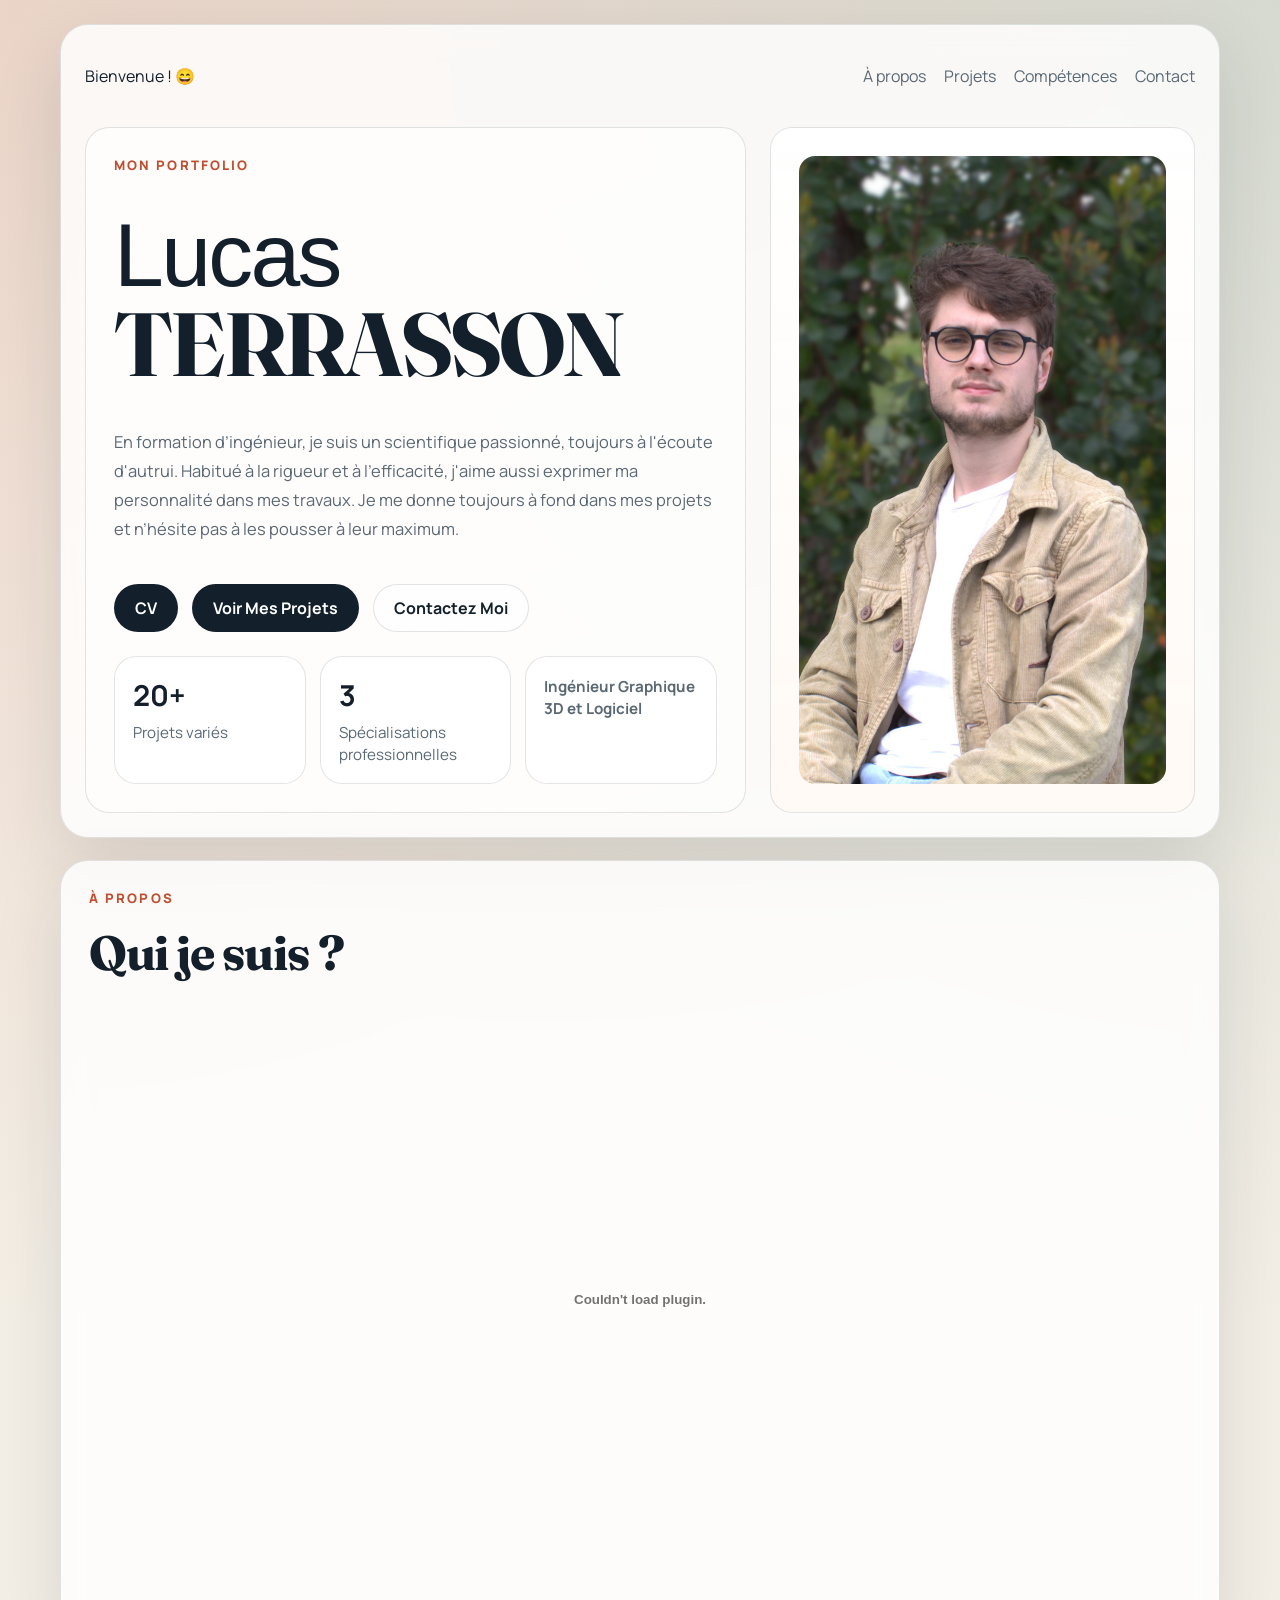
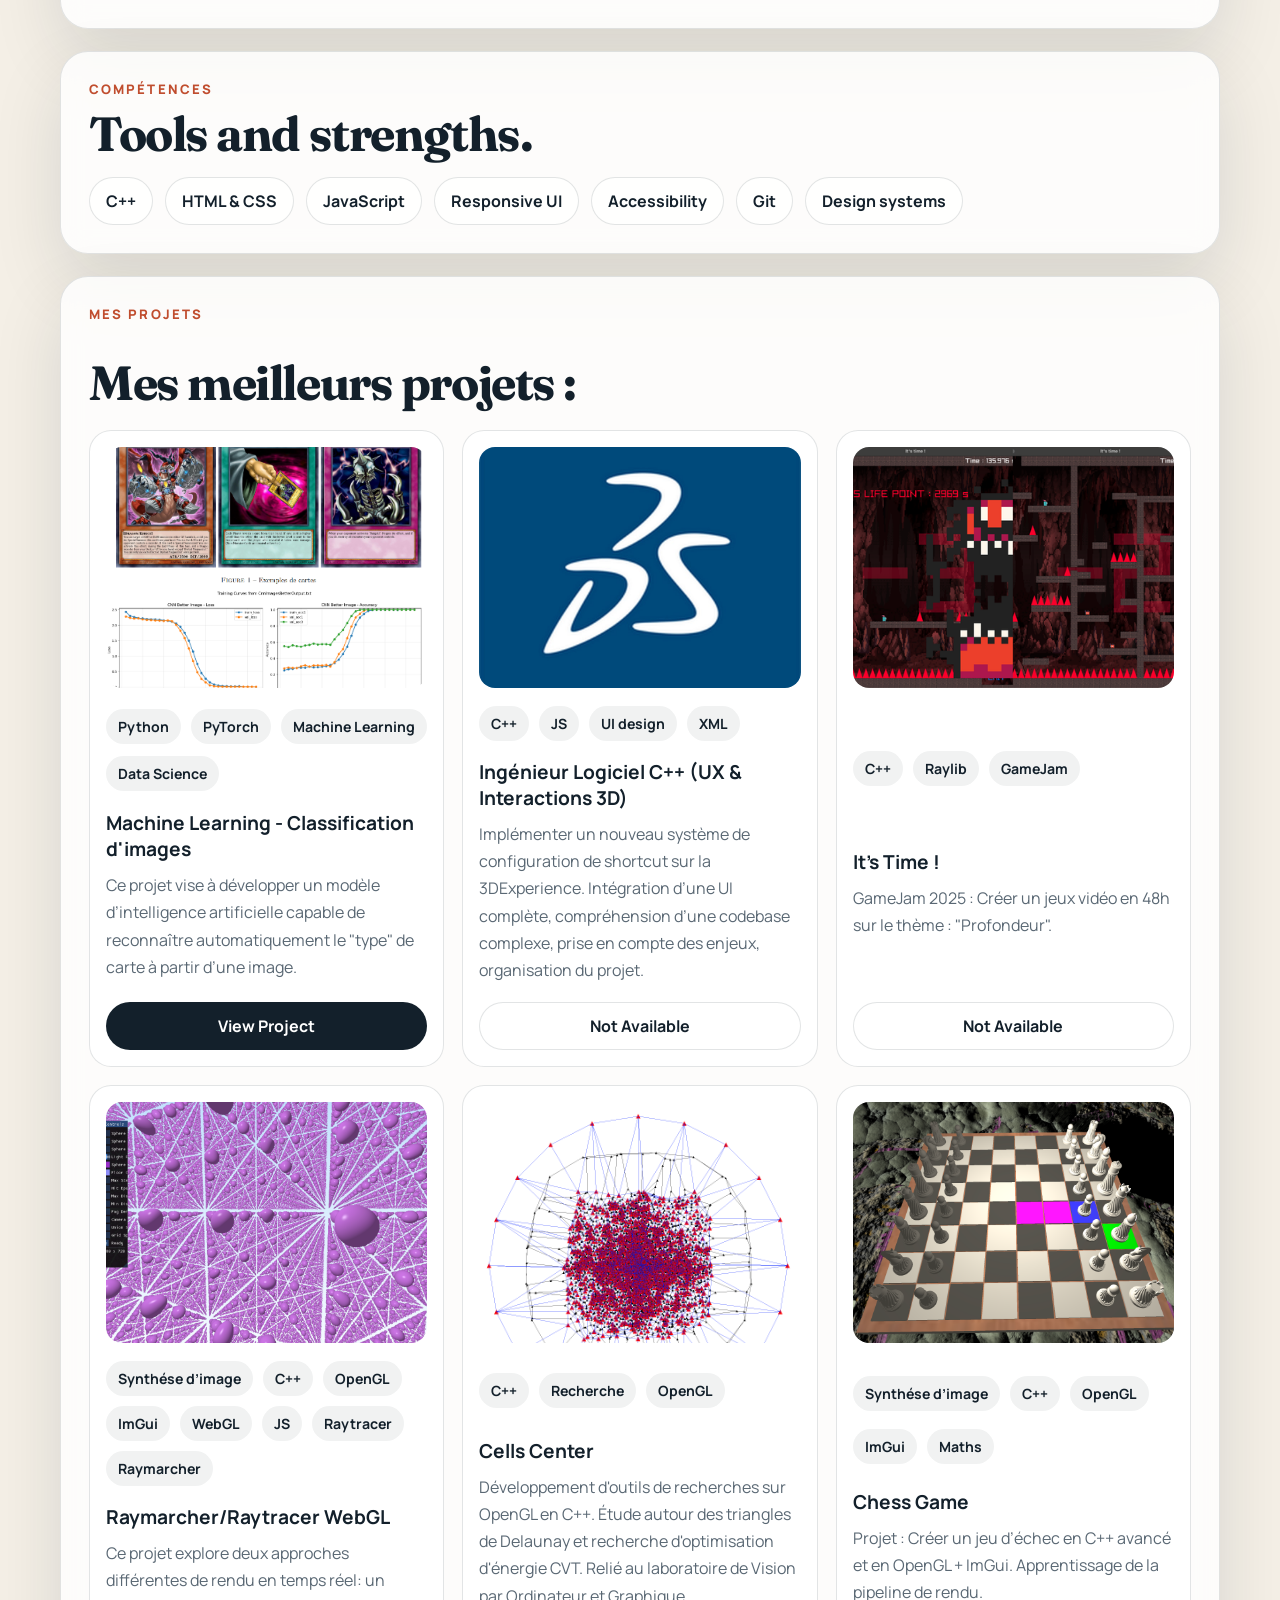
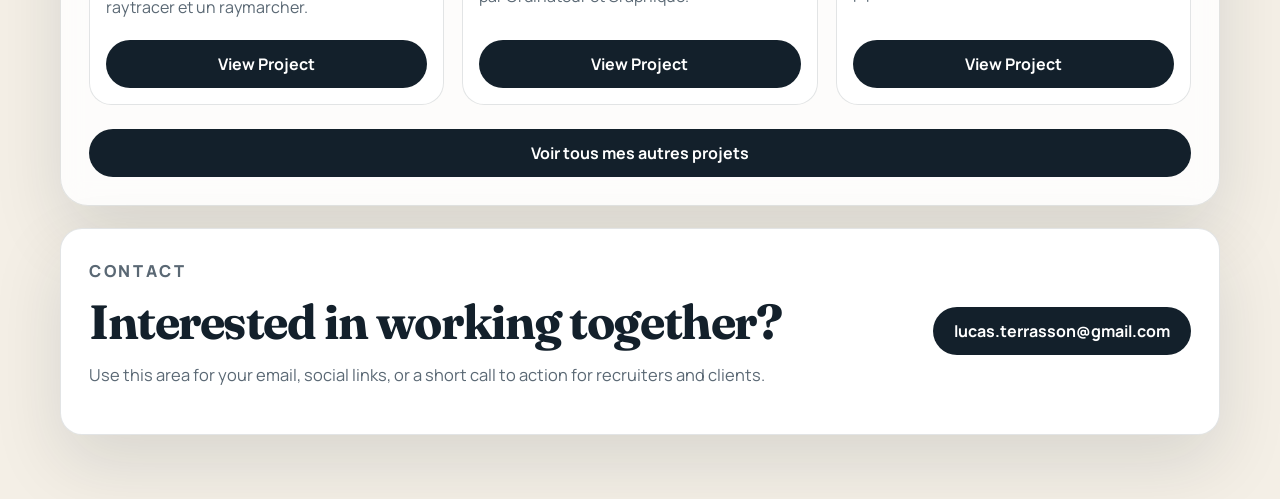
==== index.html @ 89de0f82 "projects section" ====
<!DOCTYPE html>
<html lang="en">
<head>
    <meta charset="UTF-8">
    <meta name="viewport" content="width=device-width, initial-scale=1.0">
    <meta name="description" content="A polished portfolio template for showcasing your work, skills, and contact details.">
    <meta http-equiv="Cache-Control" content="no-cache, no-store, must-revalidate">
    <meta http-equiv="Pragma" content="no-cache">
    <meta http-equiv="Expires" content="0">
    <title>Portfolio Template</title>
    <link rel="preconnect" href="https://fonts.googleapis.com">
    <link rel="preconnect" href="https://fonts.gstatic.com" crossorigin>
    <link href="https://fonts.googleapis.com/css2?family=Manrope:wght@400;500;600;700;800&family=Fraunces:opsz,wght@9..144,600;9..144,700&display=swap" rel="stylesheet">
    <link rel="stylesheet" href="styles.css?v=1.0">
</head>
<body>
    <div class="page-shell">
        <header class="hero">
            <nav class="topbar" aria-label="Primary">
                <p class="Home" href="#home">Bienvenue ! 😄 </p>
                <div class="topbar-links">
                    <a href="#about">À propos</a>
                    <a href="#projects">Projets</a>
                    <a href="#skills">Compétences</a>
                    <a href="#contact">Contact</a>
                </div>
            </nav>

            <div class="hero-grid" id="home">
                <div class="hero-copy">
                    <p class="eyebrow">Mon Portfolio</p>
                    <h1><span class="nameTitle">Lucas </span>TERRASSON</h1>
                    <p class="lede">
                        En formation d’ingénieur, je suis un scientifique passionné, toujours à l'écoute d'autrui. Habitué à la rigueur et à l'efficacité, j'aime aussi exprimer ma personnalité dans mes travaux. Je me donne toujours à fond dans mes projets et n’hésite pas à les pousser à leur maximum. 
                    </p>
                    <div class="hero-actions">
                        <a class="button button-primary" href="#about">CV</a>
                        <a class="button button-primary" href="#projects">Voir Mes Projets</a>
                        <a class="button button-secondary" href="#contact">Contactez Moi</a>
                    </div>
                    <div class="hero-stats" aria-label="Highlights">
                        <article>
                            <strong>20+</strong>
                            <span>Projets variés</span>
                        </article>
                        <article>
                            <strong>3</strong>
                            <span>Spécialisations professionnelles</span>
                        </article>
                        <article>
                            <span class="spanLittleStrong">Ingénieur Graphique 3D et Logiciel </span>
                        </article>
                    </div>
                </div>

                <aside class="hero-card">

                    <img src="data/Lucas2.jpg" alt="Lucas TERRASSON" class="idImage">

                    <!-- <p class="card-label">Currently focused on</p>
                    <h2>Interface design, frontend systems, and clean product storytelling.</h2>
                    <p>
                        Swap the placeholder details for your own summary, then edit the project data in `script.js` to
                        match your portfolio.
                    </p>
                    <ul class="focus-list">
                        <li>Frontend development</li>
                        <li>Brand and UI design</li>
                        <li>Fast static deployments</li> 
                    </ul> -->
                </aside>
            </div>
        </header>

        <main>
            <section class="section" id="about">
                <div class="section-heading">
                    <p class="eyebrow">À propos</p>
                    <h2>Qui je suis ?</h2>
                </div>
                <embed src="data/CVLucasTERRASSON.pdf" type="" width="100%" height="600px">
                <!-- <div class="about-grid">
                    <p>
                        Use this layout to introduce your background, what you care about, and the kind of problems you
                        like solving. It is structured so you can keep it concise or expand it into a fuller narrative.
                    </p>
                    <p>
                        The content, visual language, and project cards are all easy to edit. Replace the placeholder name,
                        links, and project descriptions, then deploy automatically with GitHub Actions.
                    </p>
                </div> -->
            </section>

            <section class="section split-section" id="skills">
                <div>
                    <p class="eyebrow">Compétences</p>
                    <h2>Tools and strengths.</h2>
                </div>
                <div class="skill-tags" aria-label="Skills list">
                    <span>C++</span>
                    <span>HTML & CSS</span>
                    <span>JavaScript</span>
                    <span>Responsive UI</span>
                    <span>Accessibility</span>
                    <span>Git</span>
                    <span>Design systems</span>
                </div>
            </section>

            <section class="section" id="projects">
                <div class="section-heading">
                    <p class="eyebrow">Mes projets</p>
                </div>
                <h2>Mes meilleurs projets :</h2>
                <div id="proj" class="projects-grid" aria-live="polite"></div>
                <a class="button button-primary" href="projects.html">Voir tous mes autres projets</a>
            </section>


            <section class="section contact-section" id="contact">
                <div>
                    <p class="eyebrow">Contact</p>
                    <h2>Interested in working together?</h2>
                    <p>Use this area for your email, social links, or a short call to action for recruiters and clients.</p>
                </div>
                <a class="button button-primary" href="mailto:lucas.terrasson@gmail.com">lucas.terrasson@gmail.com</a>
            </section>
        </main>
    </div>
    <script src="script.js?v=1.0"></script>
</body>
</html>
---- styles.css ----
:root {
    color-scheme: light;
    --bg: #f4efe6;
    --surface: rgba(255, 255, 255, 0.82);
    --surface-strong: #ffffff;
    --text: #13202b;
    --muted: #5a6874;
    --line: rgba(19, 32, 43, 0.12);
    --accent: #c04d2e;
    --accent-soft: #fff0e8;
    --shadow: 0 28px 70px rgba(19, 32, 43, 0.12);

    --bgBody1 : rgba(192, 77, 46, 0.16);
    --bgBody2 : rgba(30, 91, 86, 0.14);
    
}

* {
    box-sizing: border-box;
}

html {
    scroll-behavior: smooth;
}

body {
    margin: 0;
    font-family: "Manrope", sans-serif;
    color: var(--text);
    background:
        radial-gradient(circle at top left, var(--bgBody1), transparent 34%),
        radial-gradient(circle at right top, var(--bgBody2), transparent 34%),
        var(--bg);
}

a {
    color: inherit;
    text-decoration: none;
}

.page-shell {
    width: min(1160px, calc(100% - 32px));
    margin: 0 auto;
    padding: 24px 0 64px;
}



.hero,
.section,
.contact-section {
    background: var(--surface);
    backdrop-filter: blur(14px);
    border: 1px solid var(--line);
    border-radius: 28px;
    box-shadow: var(--shadow);
}

.hero {
    padding: 24px;
}

.topbar {
    display: flex;
    align-items: center;
    justify-content: space-between;
    gap: 16px;
    padding-bottom: 24px;
}

.brand {
    font-family: "Fraunces", serif;
    font-size: 1.4rem;
    letter-spacing: 0.02em;
}

.topbar-links {
    display: flex;
    flex-wrap: wrap;
    gap: 18px;
    color: var(--muted);
}

.topbar-links a,
.skill-tags span,
.button {
    transition: transform 180ms ease, border-color 180ms ease, background-color 180ms ease, color 180ms ease;
}

.topbar-links a:hover,
.topbar-links a:focus-visible {
    color: var(--text);
}

.hero-grid {
    display: grid;
    grid-template-columns: minmax(0, 1.4fr) minmax(290px, 0.9fr);
    gap: 24px;
    align-items: stretch;
}

.hero-copy,
.hero-card,
.section,
.contact-section {
    padding: 28px;
}

.eyebrow {
    margin: 0 0 12px;
    font-size: 0.82rem;
    font-weight: 800;
    letter-spacing: 0.16em;
    text-transform: uppercase;
    color: var(--accent);
}

h1,
h2,
.hero-card h2 {
    margin: 0;
    font-family: "Fraunces", serif;
    line-height: 0.98;
    letter-spacing: -0.03em;
}

h1 {
    font-size: clamp(3rem, 8vw, 5.6rem);
    max-width: 11ch;
}

.nameTitle {
    font-family:'Segoe UI', Tahoma, Geneva, Verdana, sans-serif;
    font-weight: 200;
}

h2 {
    font-size: clamp(2rem, 4vw, 3rem);
}

.spanLittleStrong {
    font-weight: 700;
    
}

.lede,
.hero-card p,
.about-grid p,
.contact-section p {
    color: var(--muted);
    font-size: 1.03rem;
    line-height: 1.75;
}


.hero-copy {
    display: flex;
    flex-direction: column;
    justify-content: space-between;
    gap: 24px;
    min-height: 100%;
    background: linear-gradient(160deg, rgba(255, 255, 255, 0.7), rgba(255, 255, 255, 0.48));
    border-radius: 24px;
    border: 1px solid var(--line);

}

.hero-actions {
    display: flex;
    flex-wrap: wrap;
    gap: 14px;
}

.button {
    bottom: 0;
    display: inline-flex;
    align-items: center;
    justify-content: center;
    min-height: 48px;
    max-height: 48px;
    padding: 0 20px;
    border-radius: 999px;
    border: 1px solid transparent;
    font-weight: 700;
}

.button:hover,
.button:focus-visible,
.skill-tags span:hover,
.skill-tags span:focus-visible {
    transform: translateY(-1px);
}

.button-primary {
    background: var(--text);
    color: #fff;
}

.button-primary:hover,
.button-primary:focus-visible {
    background: #0c151d;
}

.button-secondary {
    border-color: var(--line);
    background: rgba(255, 255, 255, 0.55);
}

.hero-stats {
    display: grid;
    grid-template-columns: repeat(3, minmax(0, 1fr));
    gap: 14px;
}

.hero-stats article,
.project-card,
.hero-card,
.contact-section {
    background: var(--surface-strong);
    border: 1px solid var(--line);
    border-radius: 22px;
}

.hero-stats article {
    padding: 18px;
}

.hero-stats strong {
    display: block;
    font-size: 1.8rem;
    margin-bottom: 6px;
}

.hero-stats span,
.card-label {
    color: var(--muted);
    font-size: 0.95rem;
}

.hero-card {
    display: flex;
    flex-direction: column;
    justify-content: space-between;
    gap: 18px;
    background: linear-gradient(180deg, rgba(255, 255, 255, 0.98), rgba(255, 249, 244, 0.95));
}

.focus-list {
    display: grid;
    gap: 10px;
    padding: 0;
    margin: 0;
    list-style: none;
}

.focus-list li {
    padding: 14px 16px;
    border-radius: 14px;
    background: var(--accent-soft);
    font-weight: 700;
}

main {
    display: grid;
    gap: 22px;
    margin-top: 22px;
}

.section {
    display: grid;
    gap: 24px;
}

.section-heading {
    display: grid;
    gap: 10px;
}

.about-grid,
.split-section,
.contact-section {
    display: grid;
    gap: 20px;
}

.about-grid {
    grid-template-columns: repeat(2, minmax(0, 1fr));
}

.projects-grid {
    display: grid;
    grid-template-columns: repeat(3, minmax(0, 1fr));
    gap: 18px;
}

.project-card {
    position: relative;
    overflow: hidden;
    display: grid;
    grid-template-rows: auto auto auto 48px;
    gap: 18px;
    padding: 16px;
}



.project-card img {
    width: 100%;
    aspect-ratio: 4 / 3;
    object-fit: cover;
    border-radius: 16px;
    background: #ece2d6;
}

.project-card h3 {
    margin: 0 0 10px;
    font-size: 1.2rem;
}

.project-card p {
    margin: 0;
    color: var(--muted);
    line-height: 1.7;
}

.idImage {
    width: 100%;
    height: 100%;
    aspect-ratio: auto;
    object-fit: cover;
    border-radius: 16px;
    background: #ece2d6;
}

.project-meta {
    display: flex;
    flex-wrap: wrap;
    gap: 10px;
}

.project-meta span {
    padding: 8px 12px;
    height: min-content;
    border-radius: 999px;
    background: rgba(19, 32, 43, 0.06);
    font-size: 0.88rem;
    font-weight: 700;
}

.skill-tags {
    display: flex;
    flex-wrap: wrap;
    gap: 12px;
}

.skill-tags span {
    padding: 12px 16px;
    border-radius: 999px;
    border: 1px solid var(--line);
    background: rgba(255, 255, 255, 0.7);
    font-weight: 700;
}

.contact-section {
    grid-template-columns: minmax(0, 1.2fr) auto;
    align-items: center;
}

@media (max-width: 960px) {
    .hero-grid,
    .projects-grid,
    .about-grid,
    .contact-section {
        grid-template-columns: 1fr;
    }

    .hero-stats {
        grid-template-columns: 1fr;
    }
}

@media (max-width: 720px) {
    .page-shell {
        width: min(100% - 20px, 1160px);
        padding-top: 10px;
    }

    .hero,
    .section,
    .contact-section {
        border-radius: 22px;
    }

    .hero,
    .section,
    .contact-section,
    .hero-copy,
    .hero-card {
        padding: 20px;
    }

    .topbar {
        align-items: flex-start;
        flex-direction: column;
    }
}
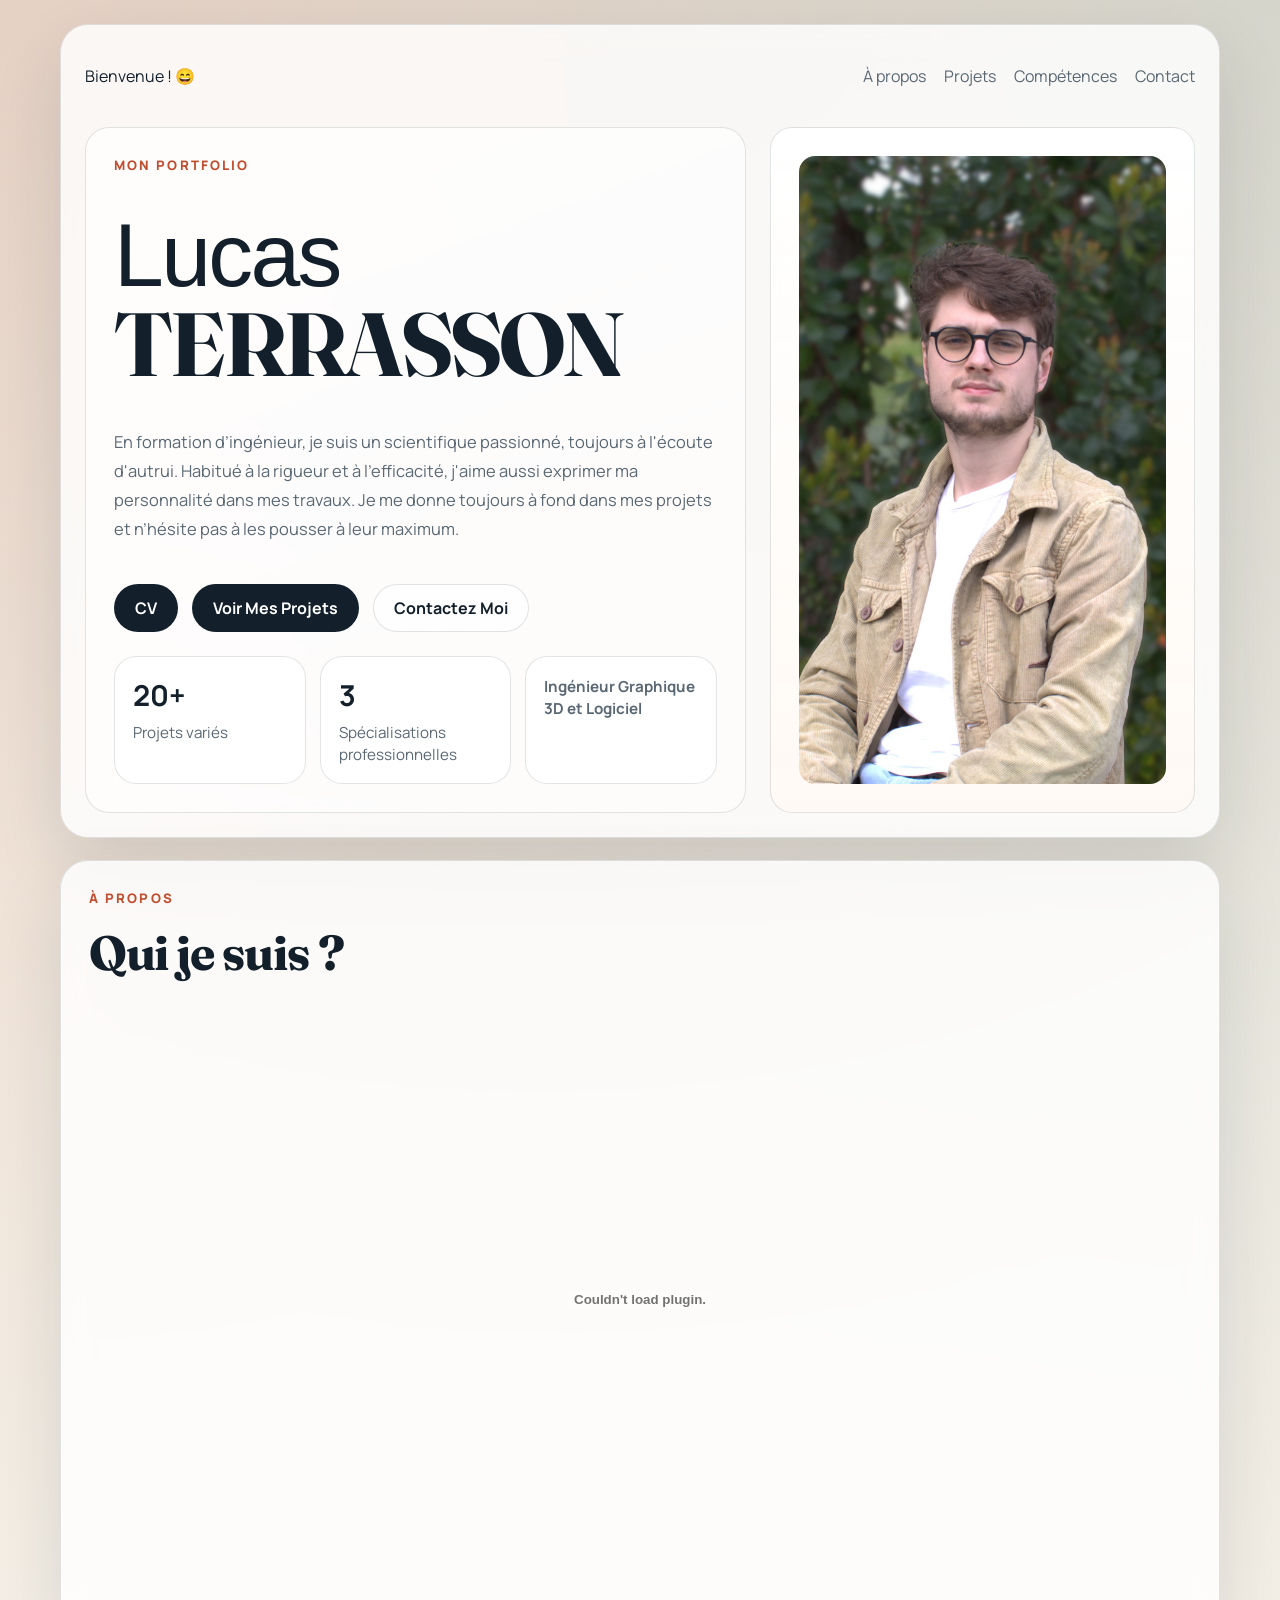
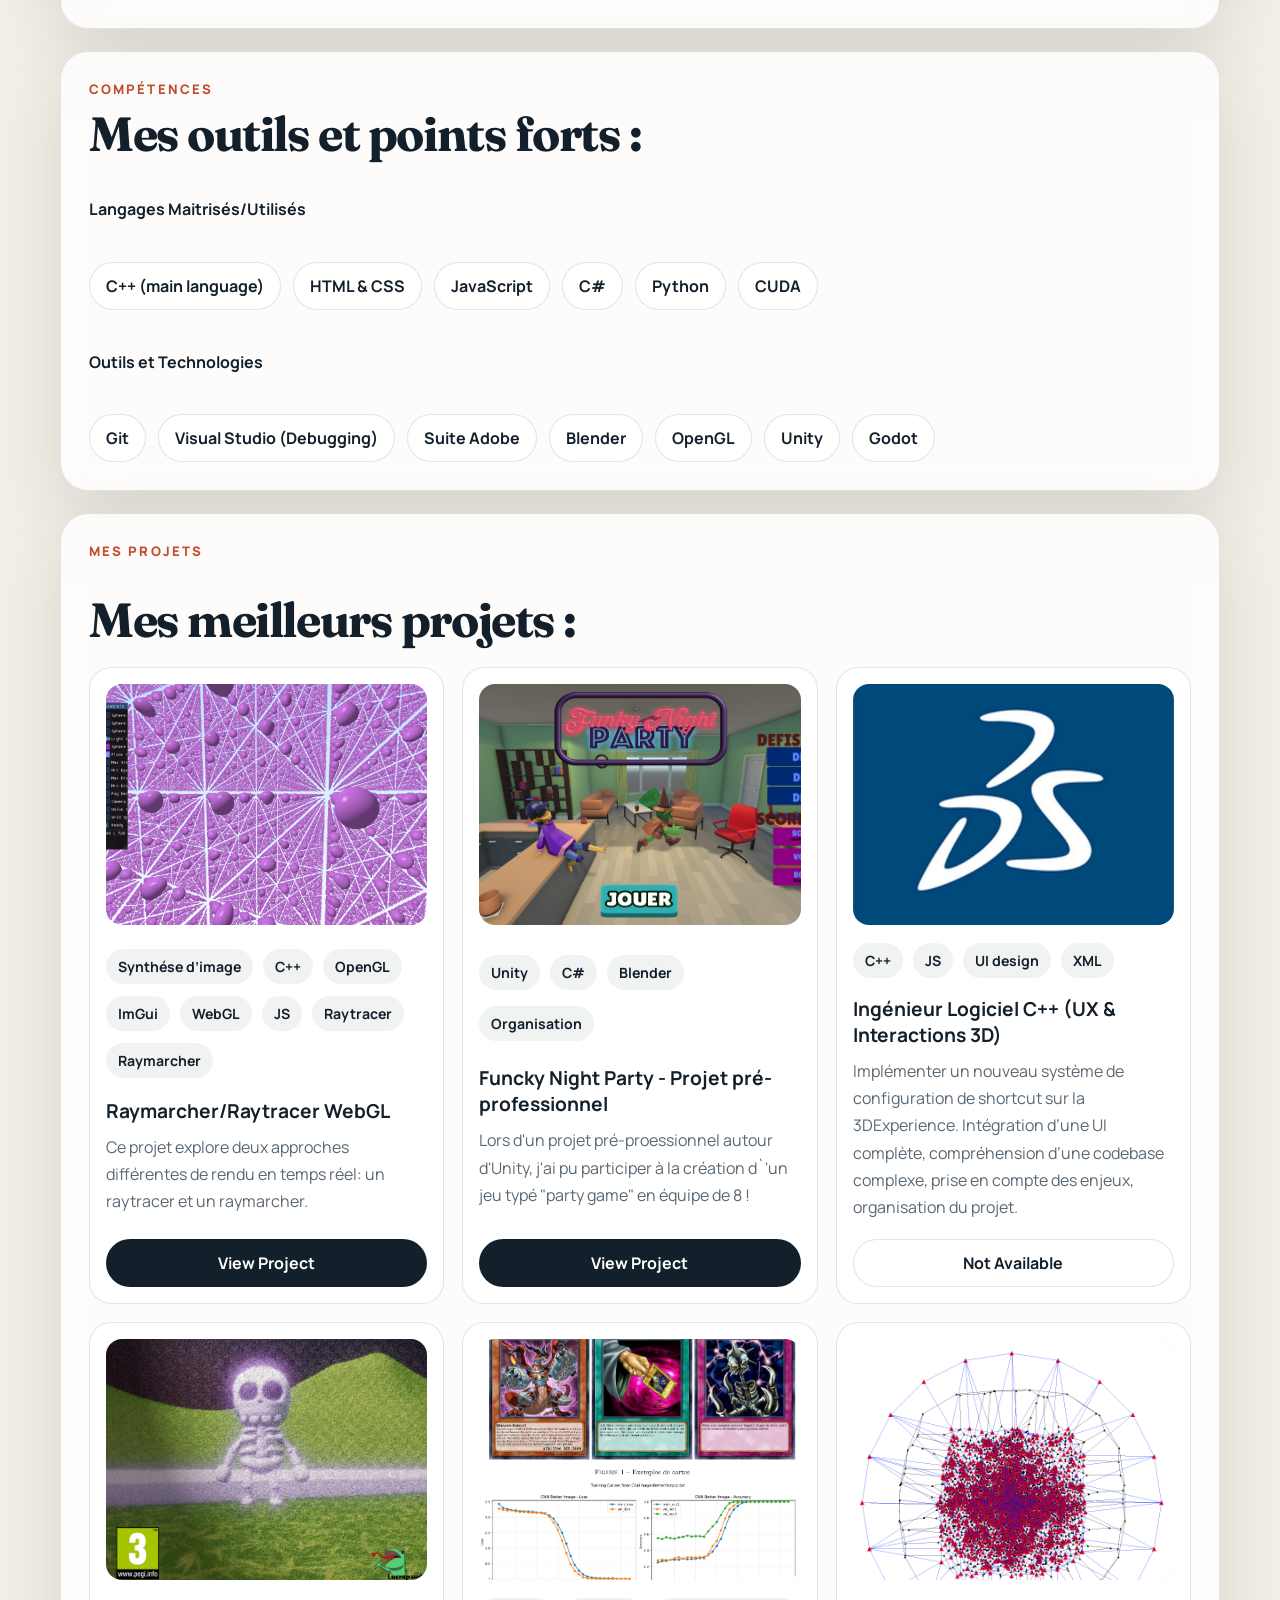
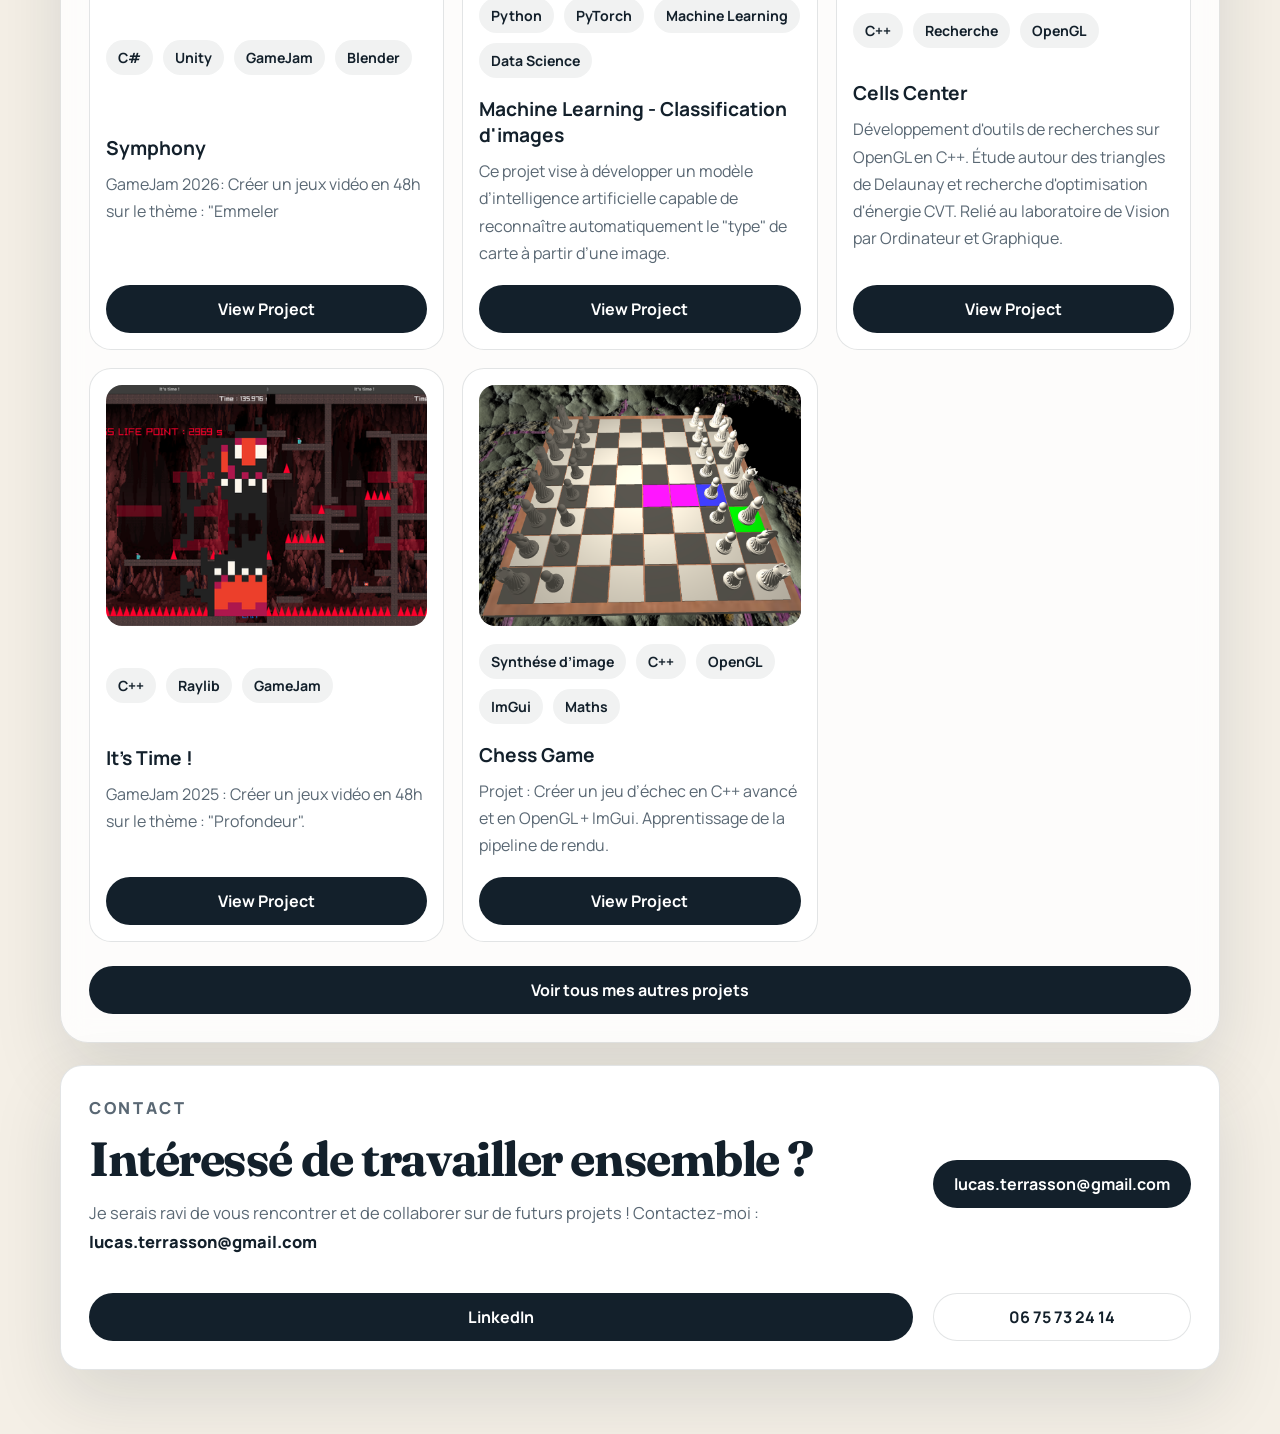
==== commit fbfb3297: "contact" ====
--- a/index.html
+++ b/index.html
@@ -79,31 +79,31 @@
                     <h2>Qui je suis ?</h2>
                 </div>
                 <embed src="data/CVLucasTERRASSON.pdf" type="" width="100%" height="600px">
-                <!-- <div class="about-grid">
-                    <p>
-                        Use this layout to introduce your background, what you care about, and the kind of problems you
-                        like solving. It is structured so you can keep it concise or expand it into a fuller narrative.
-                    </p>
-                    <p>
-                        The content, visual language, and project cards are all easy to edit. Replace the placeholder name,
-                        links, and project descriptions, then deploy automatically with GitHub Actions.
-                    </p>
-                </div> -->
             </section>
 
             <section class="section split-section" id="skills">
                 <div>
                     <p class="eyebrow">Compétences</p>
-                    <h2>Tools and strengths.</h2>
+                    <h2>Mes outils et points forts :</h2>
                 </div>
+                <h4>Langages Maitrisés/Utilisés</h4>
                 <div class="skill-tags" aria-label="Skills list">
-                    <span>C++</span>
+                    <span>C++ (main language)</span>
                     <span>HTML & CSS</span>
                     <span>JavaScript</span>
-                    <span>Responsive UI</span>
-                    <span>Accessibility</span>
+                    <span>C#</span>
+                    <span>Python</span>
+                    <span>CUDA</span>
+                </div>
+                <h4>Outils et Technologies</h4>
+                <div class="skill-tags" aria-label="Skills list">
                     <span>Git</span>
-                    <span>Design systems</span>
+                    <span>Visual Studio (Debugging)</span>
+                    <span>Suite Adobe</span>
+                    <span>Blender</span>
+                    <span>OpenGL</span>
+                    <span>Unity</span>
+                    <span>Godot</span>
                 </div>
             </section>
 
@@ -120,10 +120,12 @@
             <section class="section contact-section" id="contact">
                 <div>
                     <p class="eyebrow">Contact</p>
-                    <h2>Interested in working together?</h2>
-                    <p>Use this area for your email, social links, or a short call to action for recruiters and clients.</p>
+                    <h2>Intéressé de travailler ensemble ?</h2>
+                    <p>Je serais ravi de vous rencontrer et de collaborer sur de futurs projets ! Contactez-moi : <span class="email">lucas.terrasson@gmail.com</span></p>
                 </div>
                 <a class="button button-primary" href="mailto:lucas.terrasson@gmail.com">lucas.terrasson@gmail.com</a>
+                <a class="button button-primary" href="https://www.linkedin.com/in/lucas-terrasson-lililica" target="_blank">LinkedIn</a>
+                <a class="button button-secondary" >06 75 73 24 14</a>
             </section>
         </main>
     </div>
--- a/styles.css
+++ b/styles.css
@@ -212,6 +212,11 @@
     gap: 14px;
 }
 
+.email {
+    color: var(--text);
+    font-weight: 1000;
+}
+
 .hero-stats article,
 .project-card,
 .hero-card,
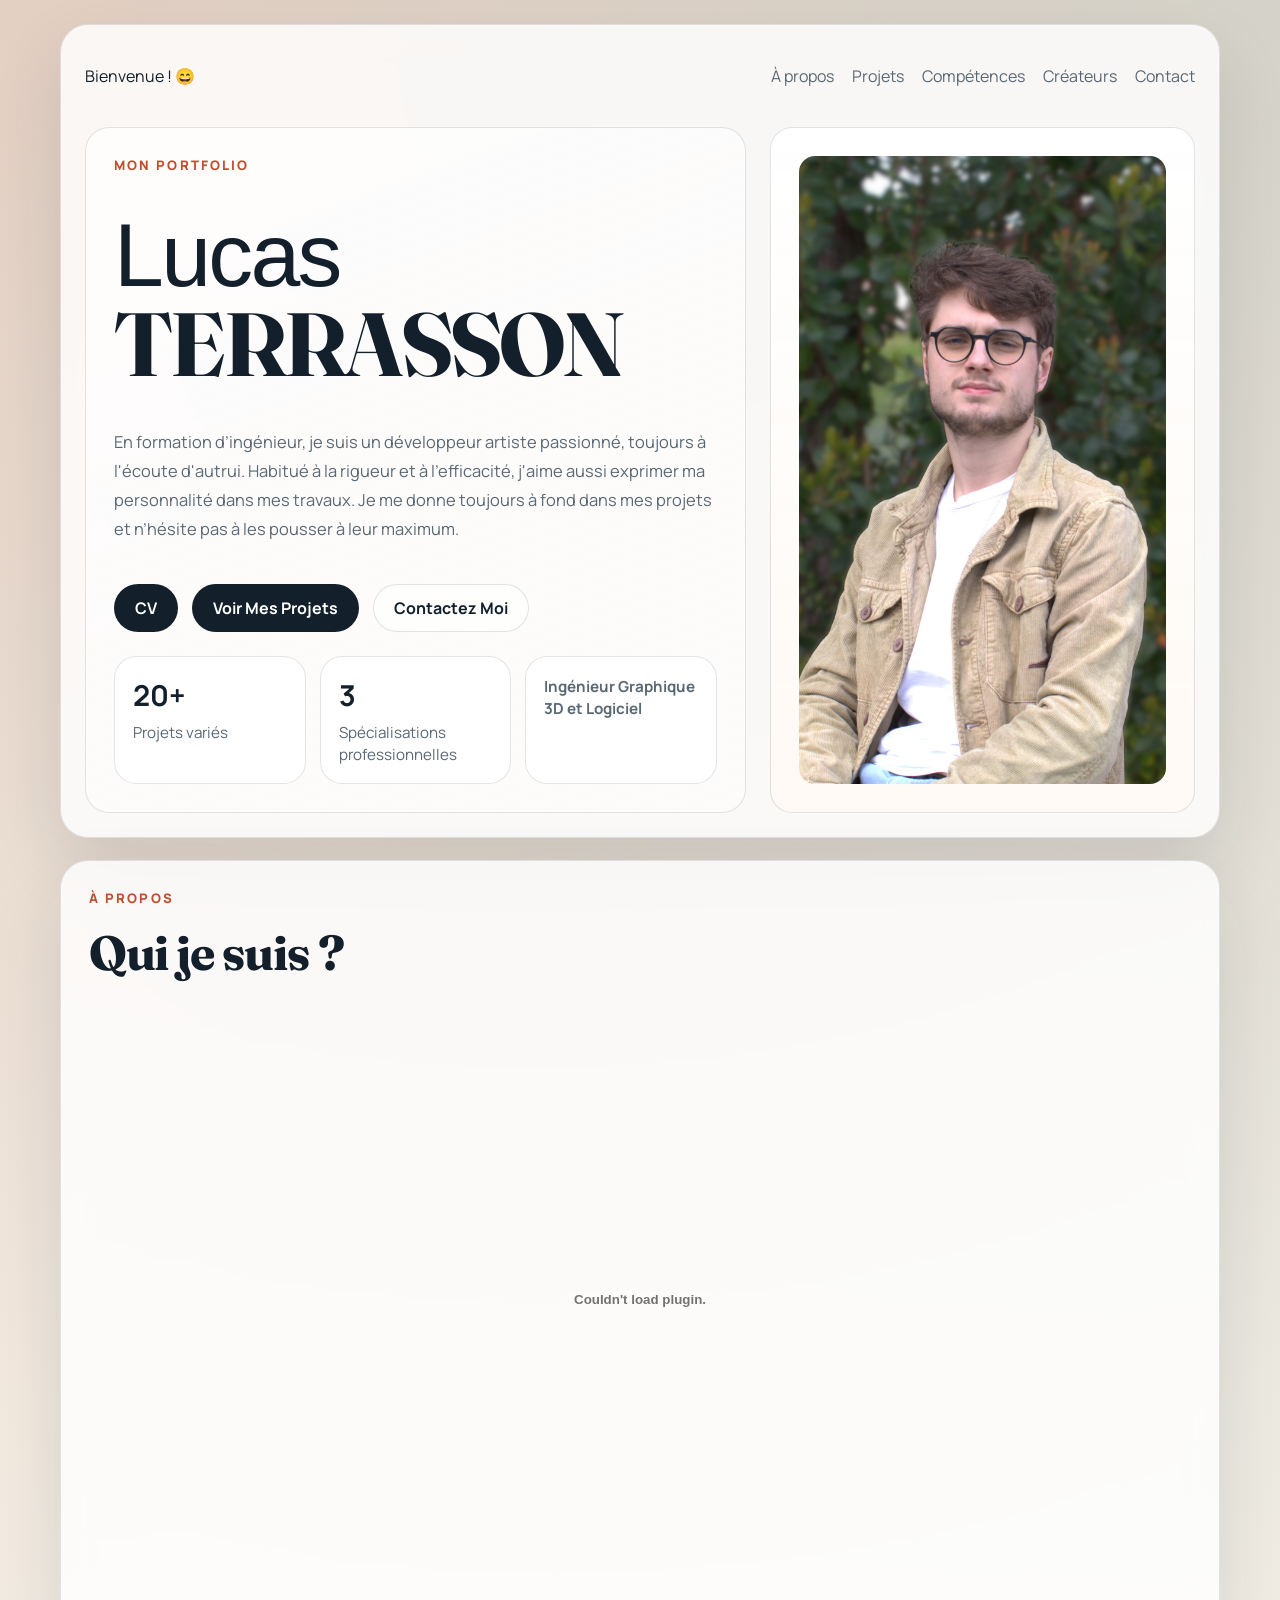
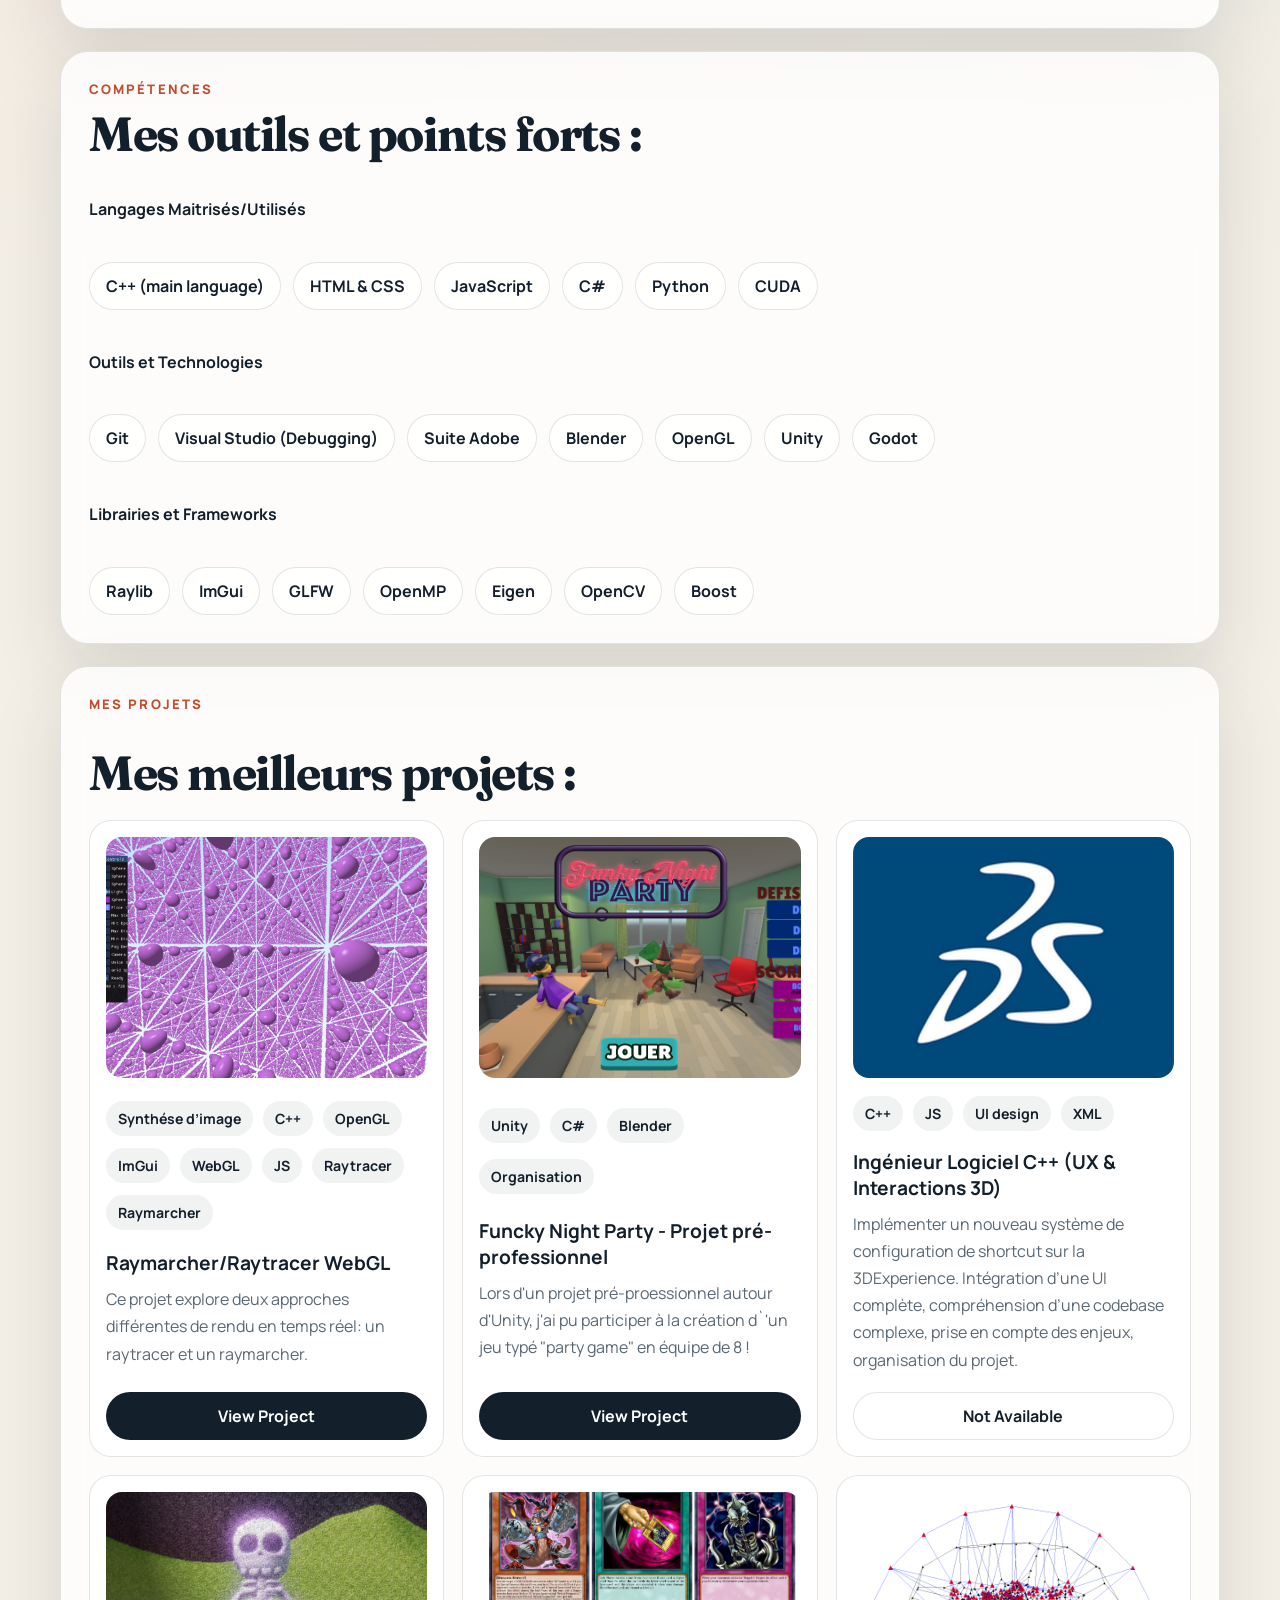
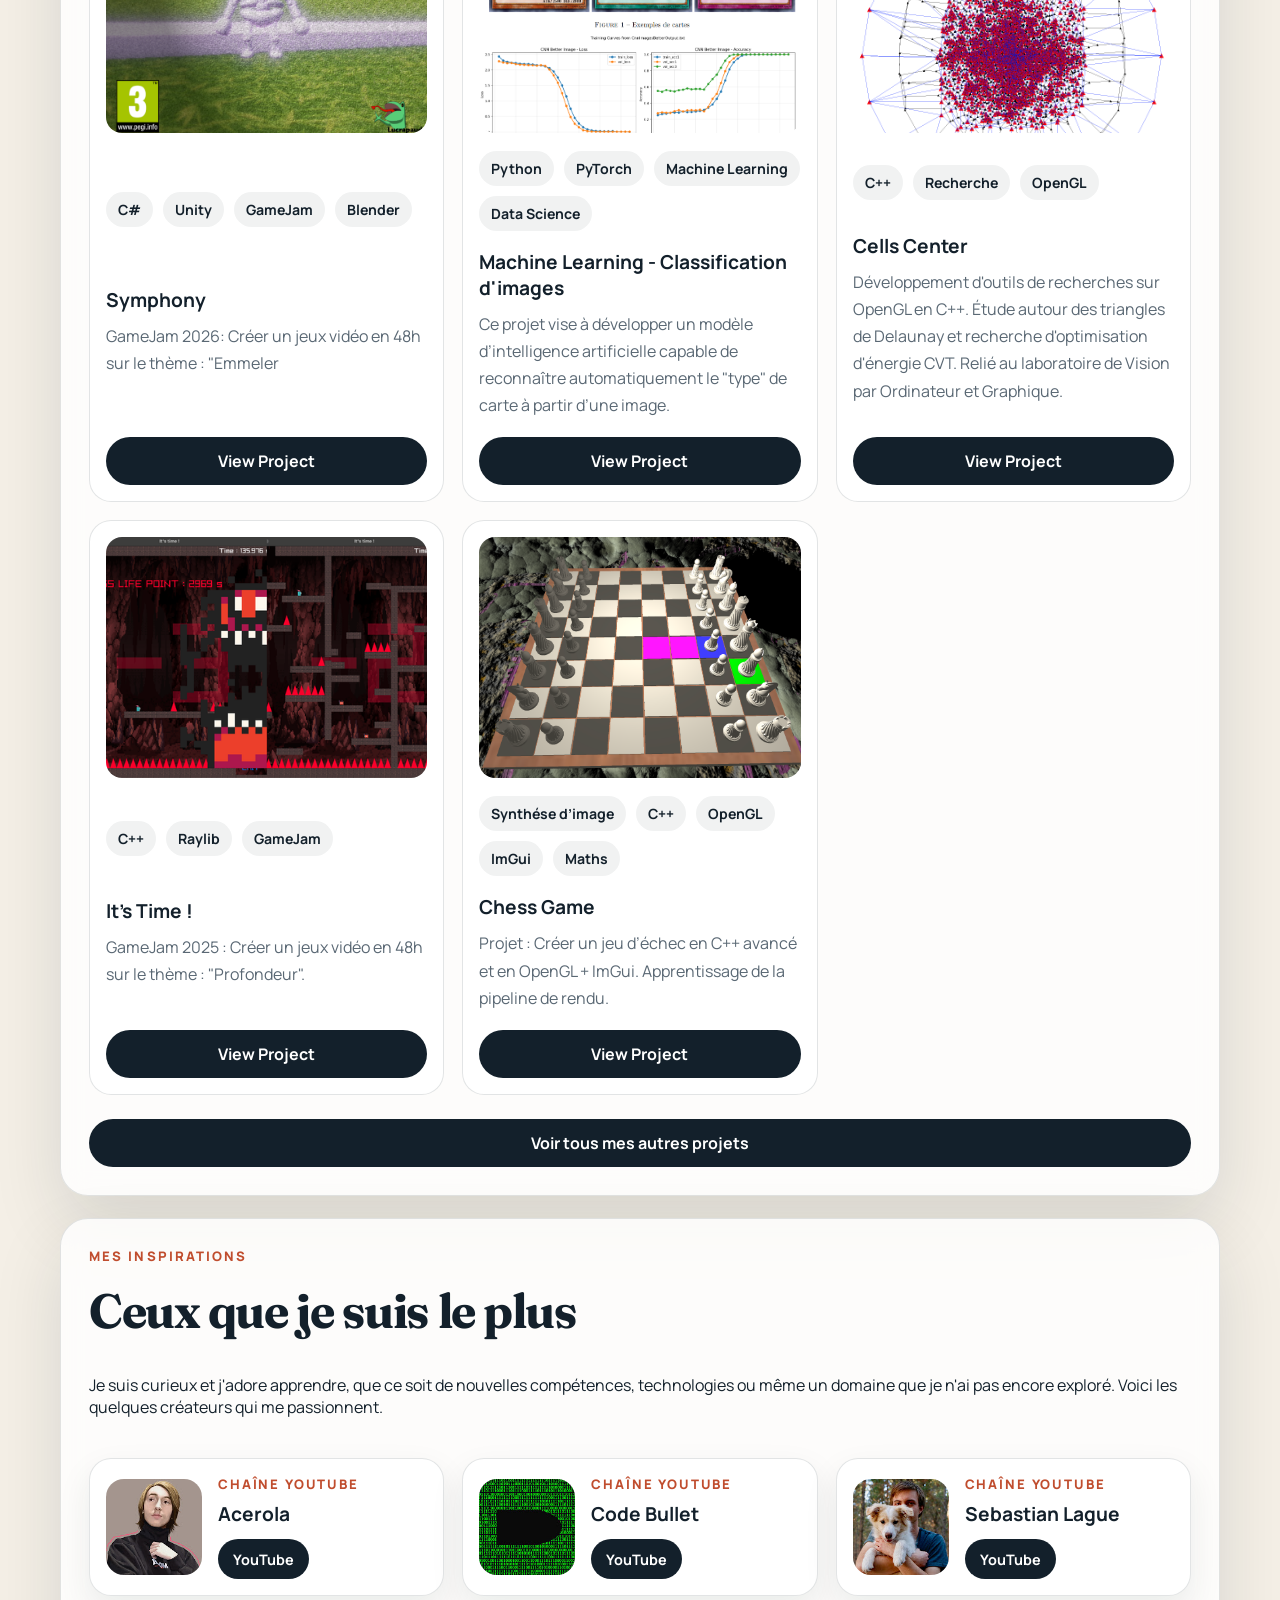
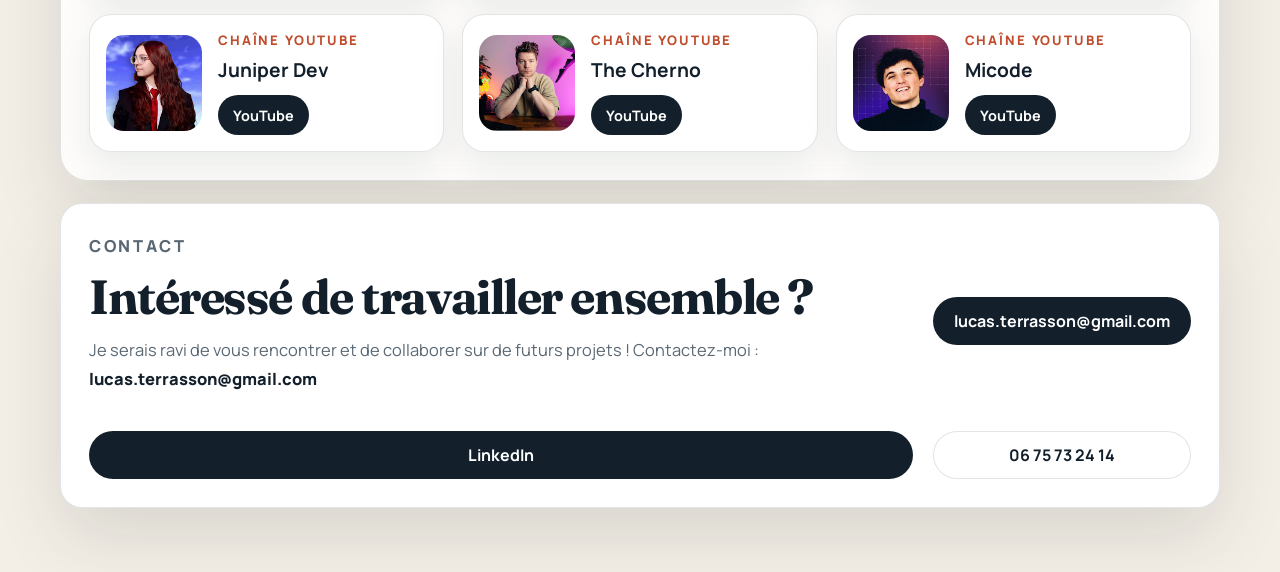
==== commit 60180fb5: "creator" ====
--- a/index.html
+++ b/index.html
@@ -22,6 +22,7 @@
                     <a href="#about">À propos</a>
                     <a href="#projects">Projets</a>
                     <a href="#skills">Compétences</a>
+                    <a href="#creators">Créateurs</a>
                     <a href="#contact">Contact</a>
                 </div>
             </nav>
@@ -31,7 +32,7 @@
                     <p class="eyebrow">Mon Portfolio</p>
                     <h1><span class="nameTitle">Lucas </span>TERRASSON</h1>
                     <p class="lede">
-                        En formation d’ingénieur, je suis un scientifique passionné, toujours à l'écoute d'autrui. Habitué à la rigueur et à l'efficacité, j'aime aussi exprimer ma personnalité dans mes travaux. Je me donne toujours à fond dans mes projets et n’hésite pas à les pousser à leur maximum. 
+                        En formation d’ingénieur, je suis un développeur artiste passionné, toujours à l'écoute d'autrui. Habitué à la rigueur et à l'efficacité, j'aime aussi exprimer ma personnalité dans mes travaux. Je me donne toujours à fond dans mes projets et n’hésite pas à les pousser à leur maximum. 
                     </p>
                     <div class="hero-actions">
                         <a class="button button-primary" href="#about">CV</a>
@@ -105,6 +106,17 @@
                     <span>Unity</span>
                     <span>Godot</span>
                 </div>
+
+                <h4>Librairies et Frameworks</h4>
+                <div class="skill-tags" aria-label="Skills list">
+                    <span>Raylib</span>
+                    <span>ImGui</span>
+                    <span>GLFW</span>
+                    <span>OpenMP</span>
+                    <span>Eigen</span>
+                    <span>OpenCV</span>
+                    <span>Boost</span>
+                </div>
             </section>
 
             <section class="section" id="projects">
@@ -114,6 +126,15 @@
                 <h2>Mes meilleurs projets :</h2>
                 <div id="proj" class="projects-grid" aria-live="polite"></div>
                 <a class="button button-primary" href="projects.html">Voir tous mes autres projets</a>
+            </section>
+
+            <section class="section" id="creators">
+                <div class="section-heading">
+                    <p class="eyebrow">Mes inspirations</p>
+                    <h2>Ceux que je suis le plus</h2>
+                </div>
+                <p>Je suis curieux et j'adore apprendre, que ce soit de nouvelles compétences, technologies ou même un domaine que je n'ai pas encore exploré. Voici les quelques créateurs qui me passionnent.</p>
+                <div id="creators-list" class="creators-grid" aria-live="polite"></div>
             </section>
 
 
--- a/styles.css
+++ b/styles.css
@@ -298,6 +298,12 @@
     gap: 18px;
 }
 
+.creators-grid {
+    display: grid;
+    grid-template-columns: repeat(3, minmax(0, 1fr));
+    gap: 18px;
+}
+
 .project-card {
     position: relative;
     overflow: hidden;
@@ -326,6 +332,70 @@
     margin: 0;
     color: var(--muted);
     line-height: 1.7;
+}
+
+.creator-card {
+    overflow: hidden;
+    padding: 16px;
+    background: var(--surface-strong);
+    border: 1px solid var(--line);
+    border-radius: 22px;
+    box-shadow: 0 14px 34px rgba(19, 32, 43, 0.08);
+}
+
+.creator-card-top {
+    display: grid;
+    grid-template-columns: 96px minmax(0, 1fr);
+    gap: 16px;
+    align-items: center;
+}
+
+.creator-card img {
+    width: 100%;
+    aspect-ratio: 1 / 1;
+    object-fit: cover;
+    border-radius: 18px;
+    background: #ece2d6;
+}
+
+.creator-card-body {
+    display: grid;
+    gap: 12px;
+    min-width: 0;
+}
+
+.creator-label {
+    margin: 0 0 8px;
+    color: var(--accent);
+    font-size: 0.82rem;
+    font-weight: 800;
+    letter-spacing: 0.14em;
+    text-transform: uppercase;
+}
+
+.creator-card h3 {
+    margin: 0;
+    font-size: 1.2rem;
+}
+
+.creator-subtitle {
+    margin: 8px 0 0;
+    color: var(--muted);
+    font-size: 0.95rem;
+    line-height: 1.45;
+}
+
+.creator-links {
+    display: flex;
+    flex-wrap: wrap;
+    gap: 10px;
+}
+
+.button-small {
+    min-height: 40px;
+    max-height: 40px;
+    padding: 0 14px;
+    font-size: 0.9rem;
 }
 
 .idImage {
@@ -374,6 +444,7 @@
 @media (max-width: 960px) {
     .hero-grid,
     .projects-grid,
+    .creators-grid,
     .about-grid,
     .contact-section {
         grid-template-columns: 1fr;
@@ -404,6 +475,14 @@
         padding: 20px;
     }
 
+    .creator-card-top {
+        grid-template-columns: 1fr;
+    }
+
+    .creator-card img {
+        aspect-ratio: 16 / 9;
+    }
+
     .topbar {
         align-items: flex-start;
         flex-direction: column;
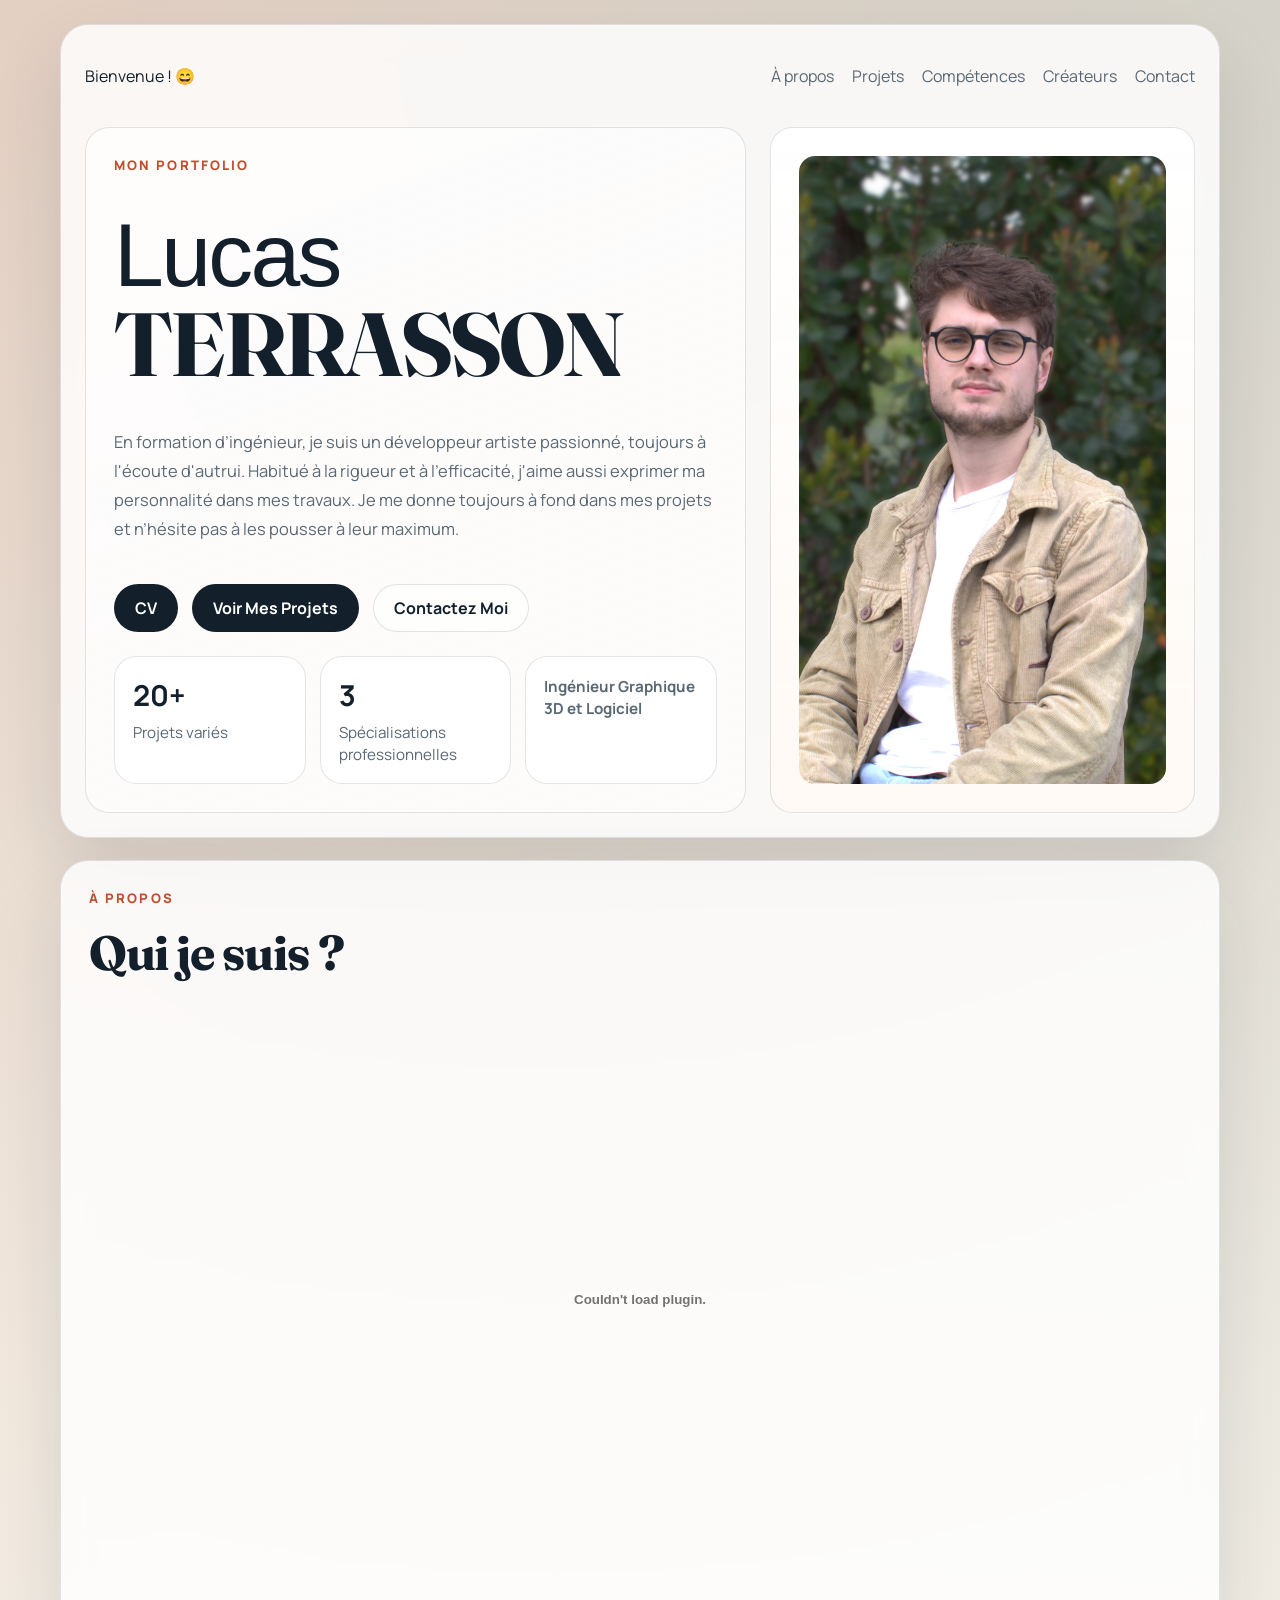
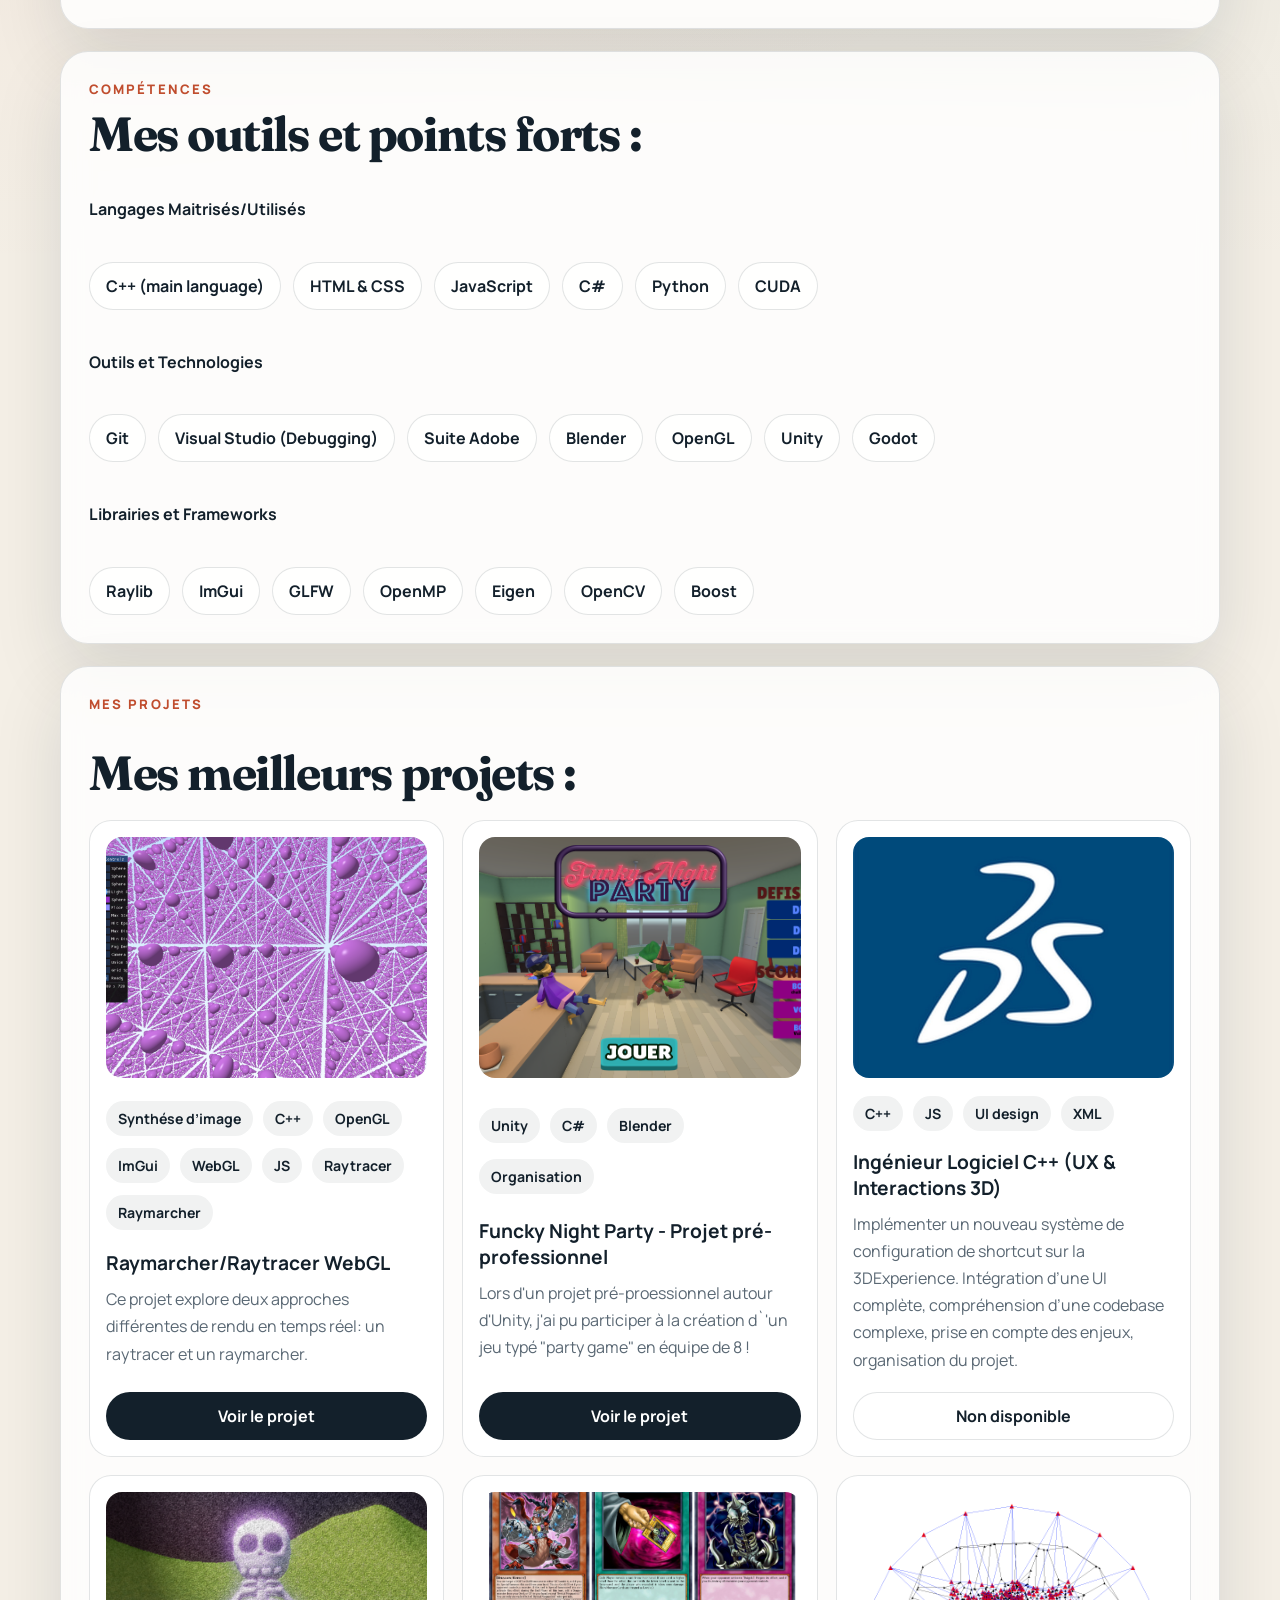
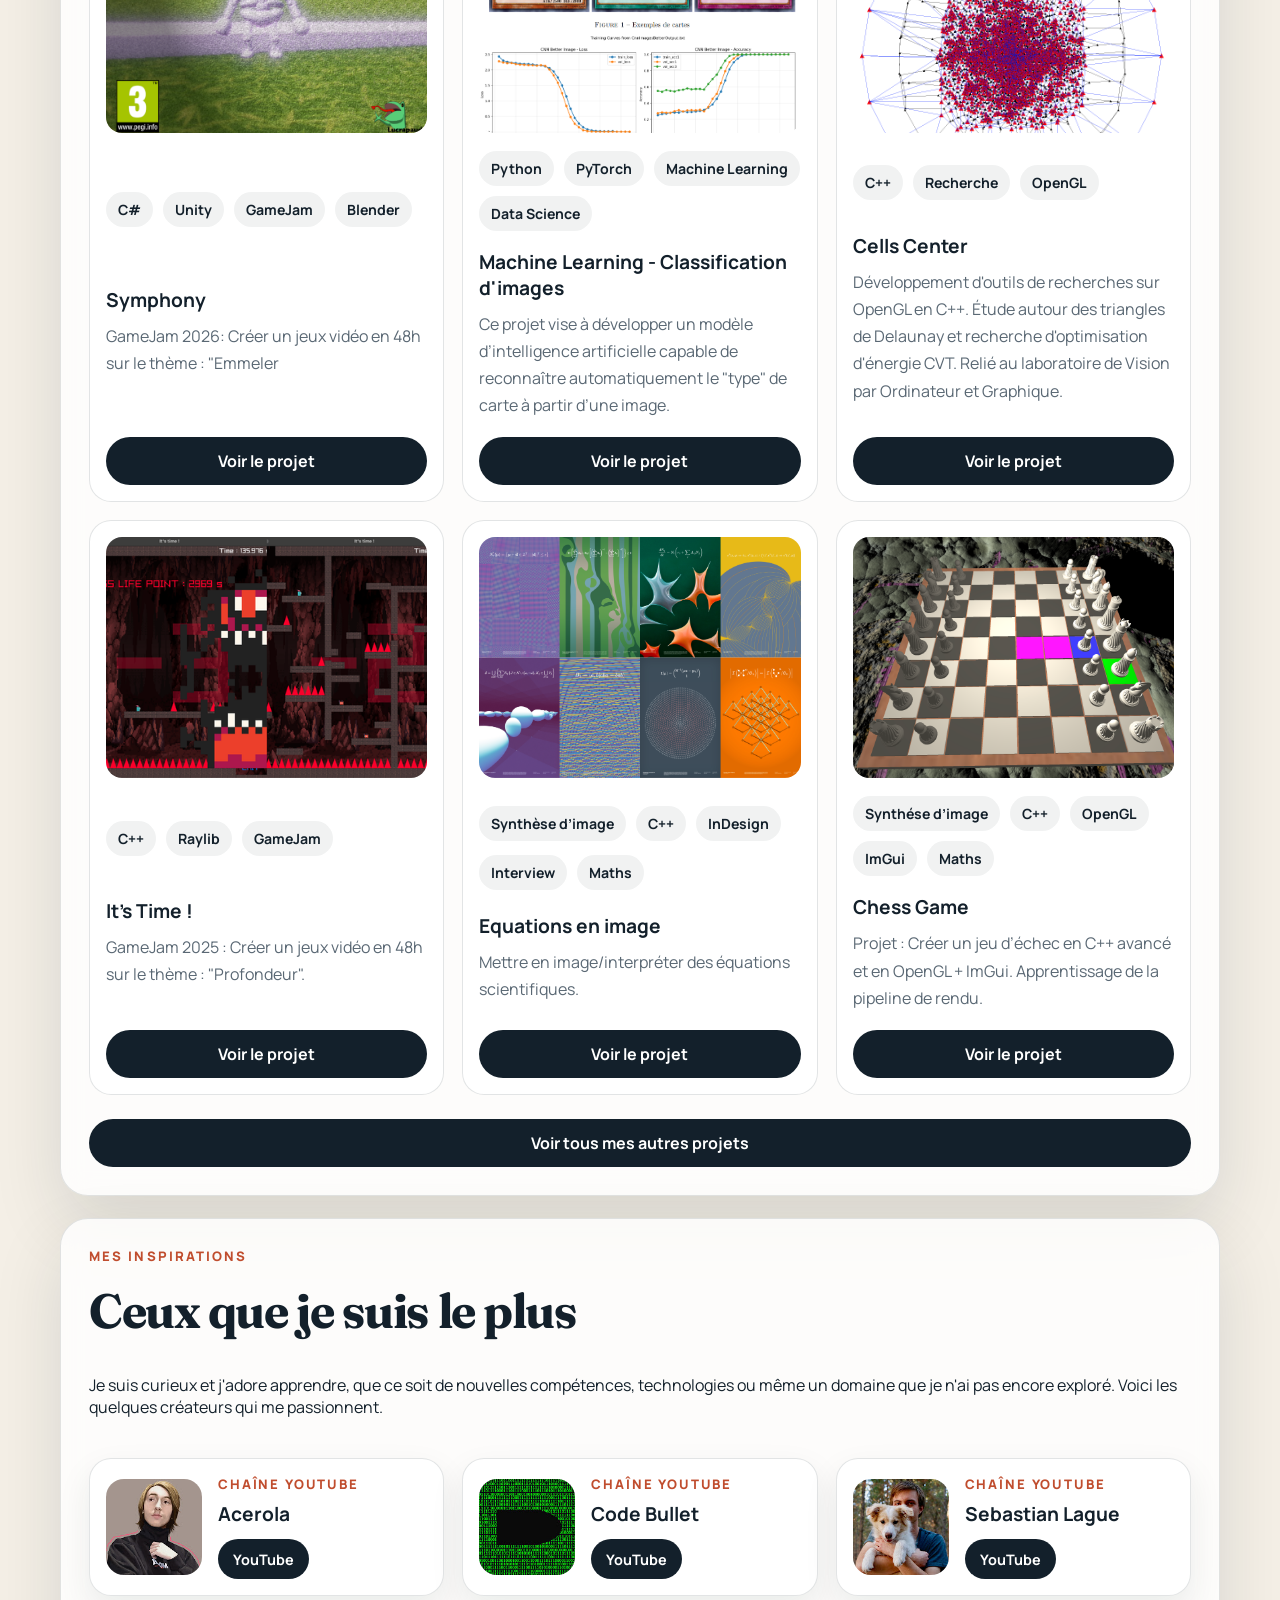
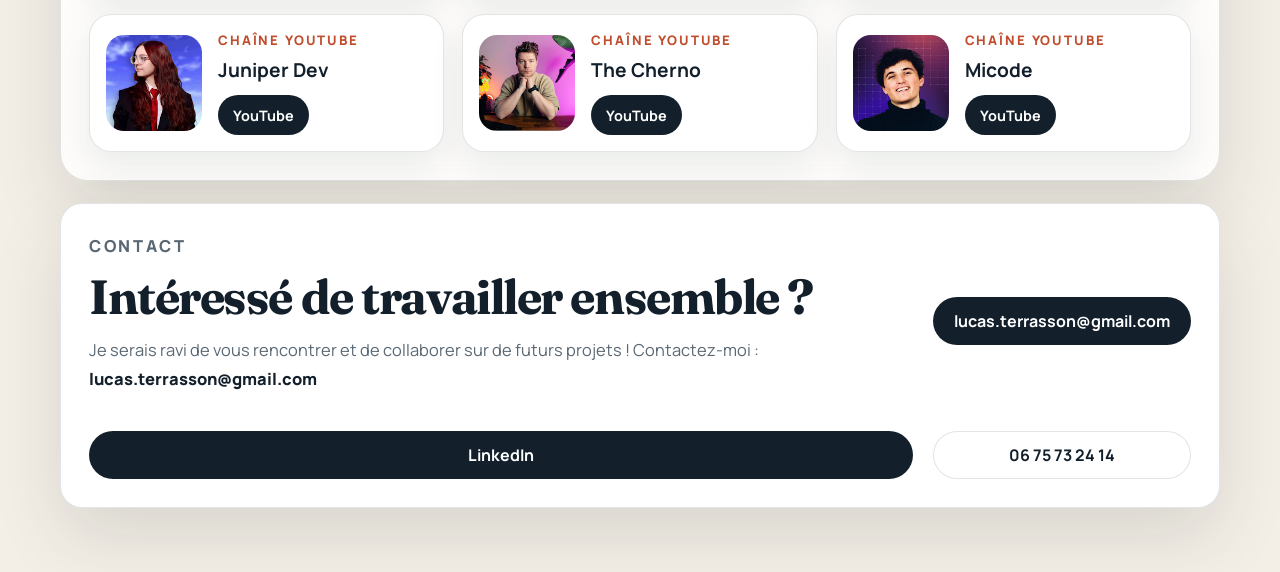
==== commit 1564a7a5: "modif cv" ====
--- a/index.html
+++ b/index.html
@@ -145,7 +145,7 @@
                     <p>Je serais ravi de vous rencontrer et de collaborer sur de futurs projets ! Contactez-moi : <span class="email">lucas.terrasson@gmail.com</span></p>
                 </div>
                 <a class="button button-primary" href="mailto:lucas.terrasson@gmail.com">lucas.terrasson@gmail.com</a>
-                <a class="button button-primary" href="https://www.linkedin.com/in/lucas-terrasson-lililica" target="_blank">LinkedIn</a>
+                <a class="button button-primary" href="www.linkedin.com/in/lucas-terralilica" target="_blank">LinkedIn</a>
                 <a class="button button-secondary" >06 75 73 24 14</a>
             </section>
         </main>
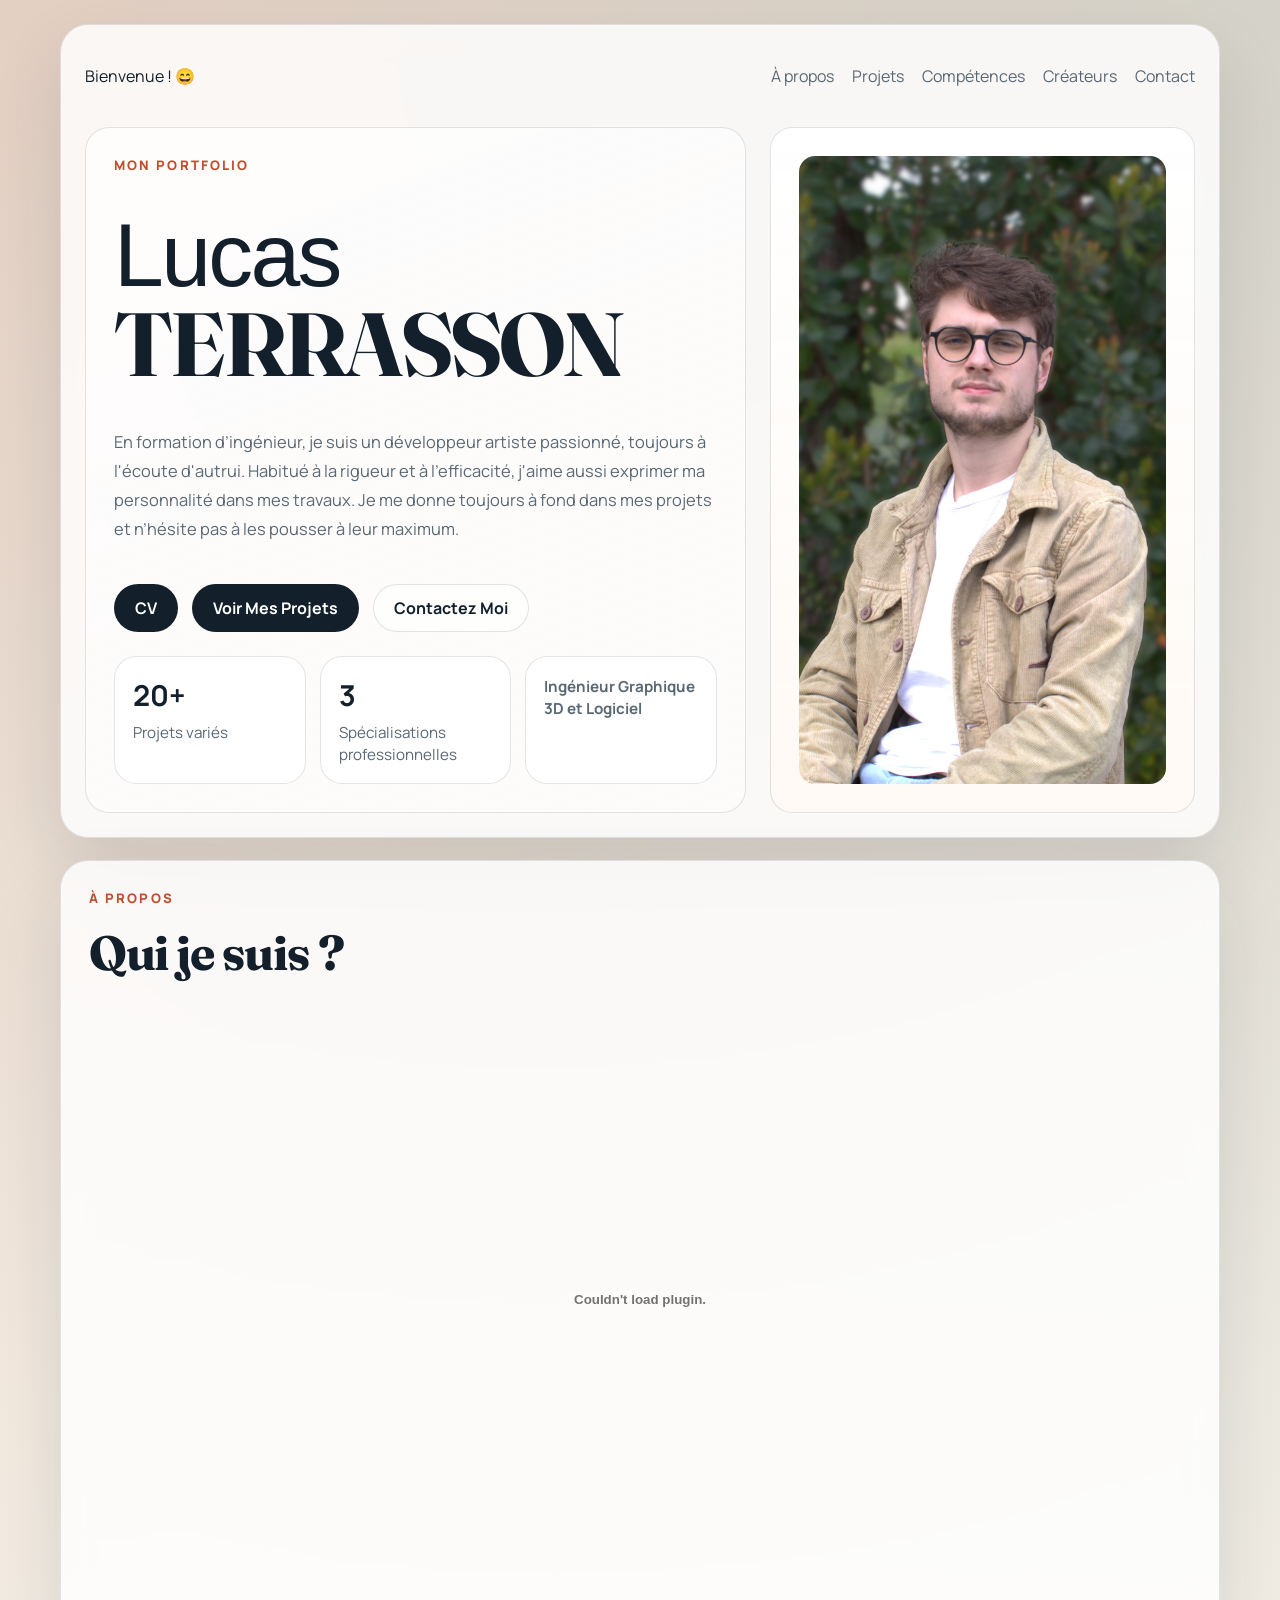
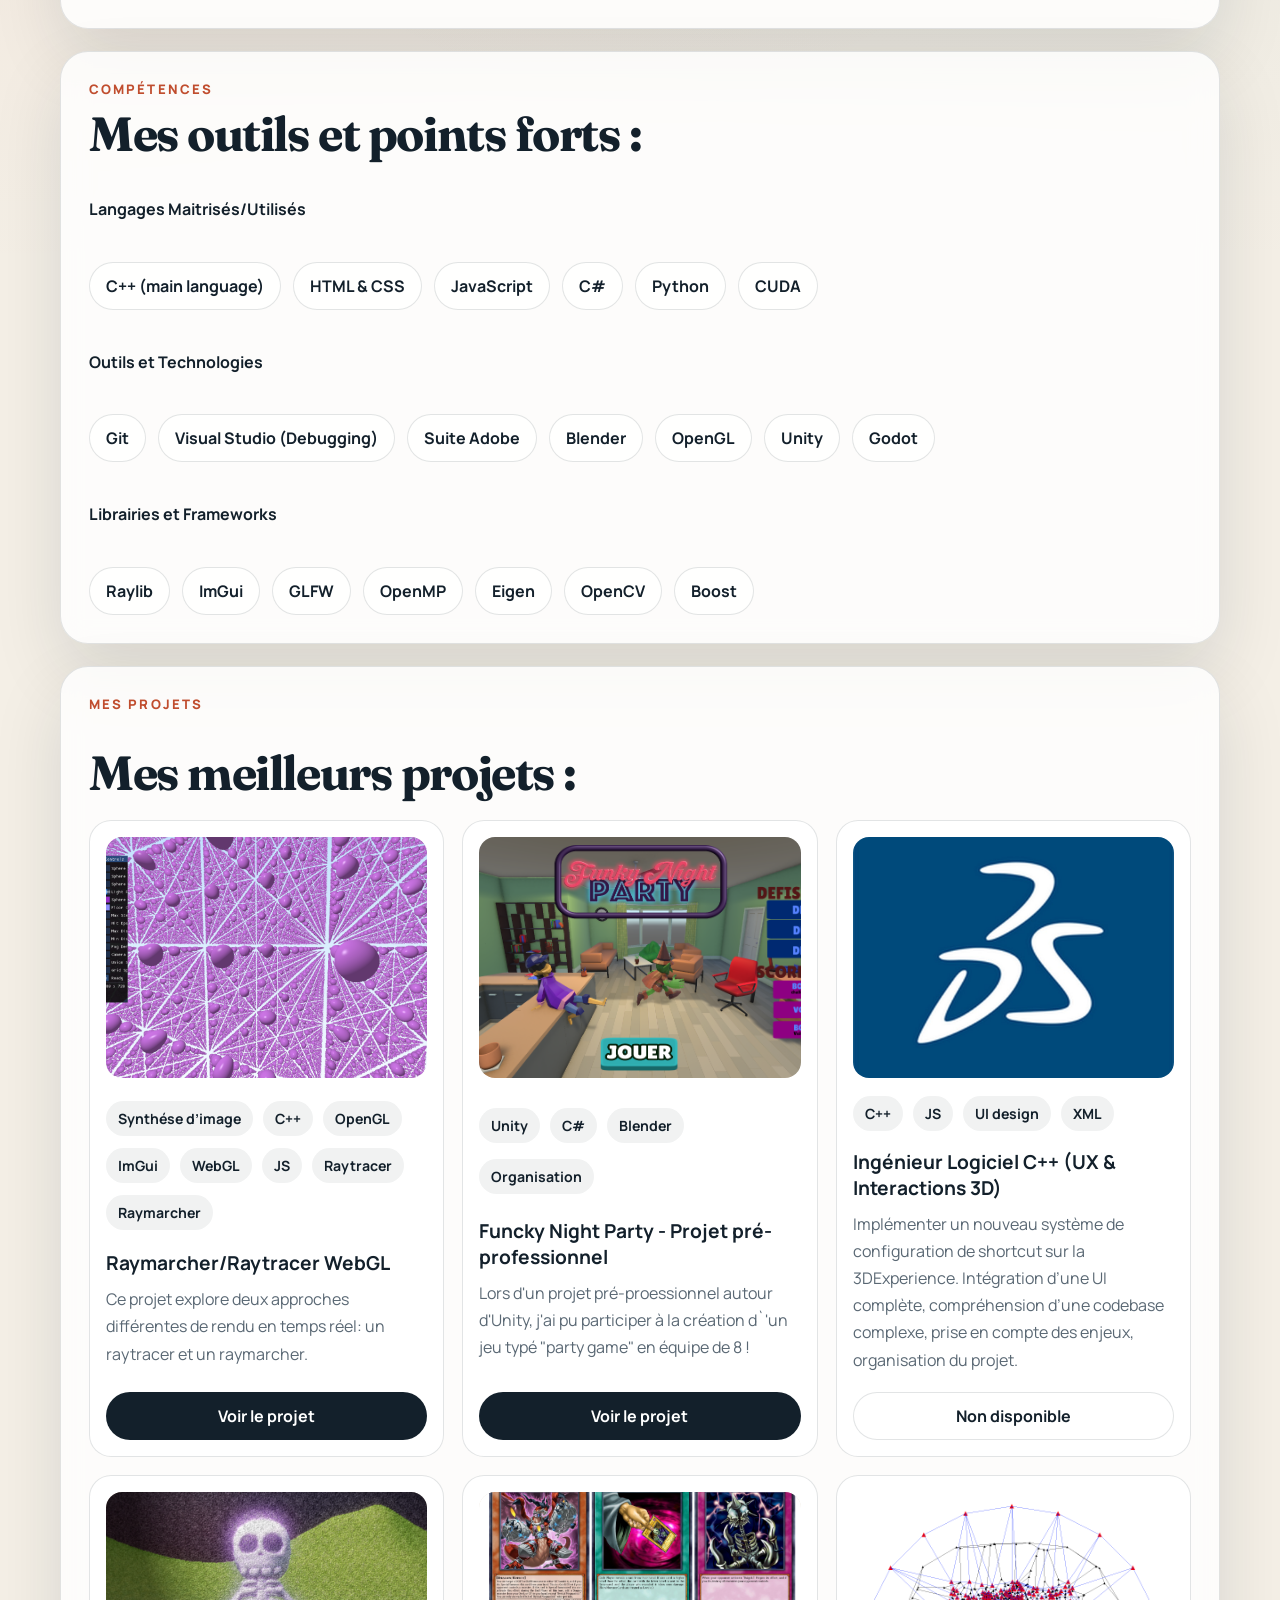
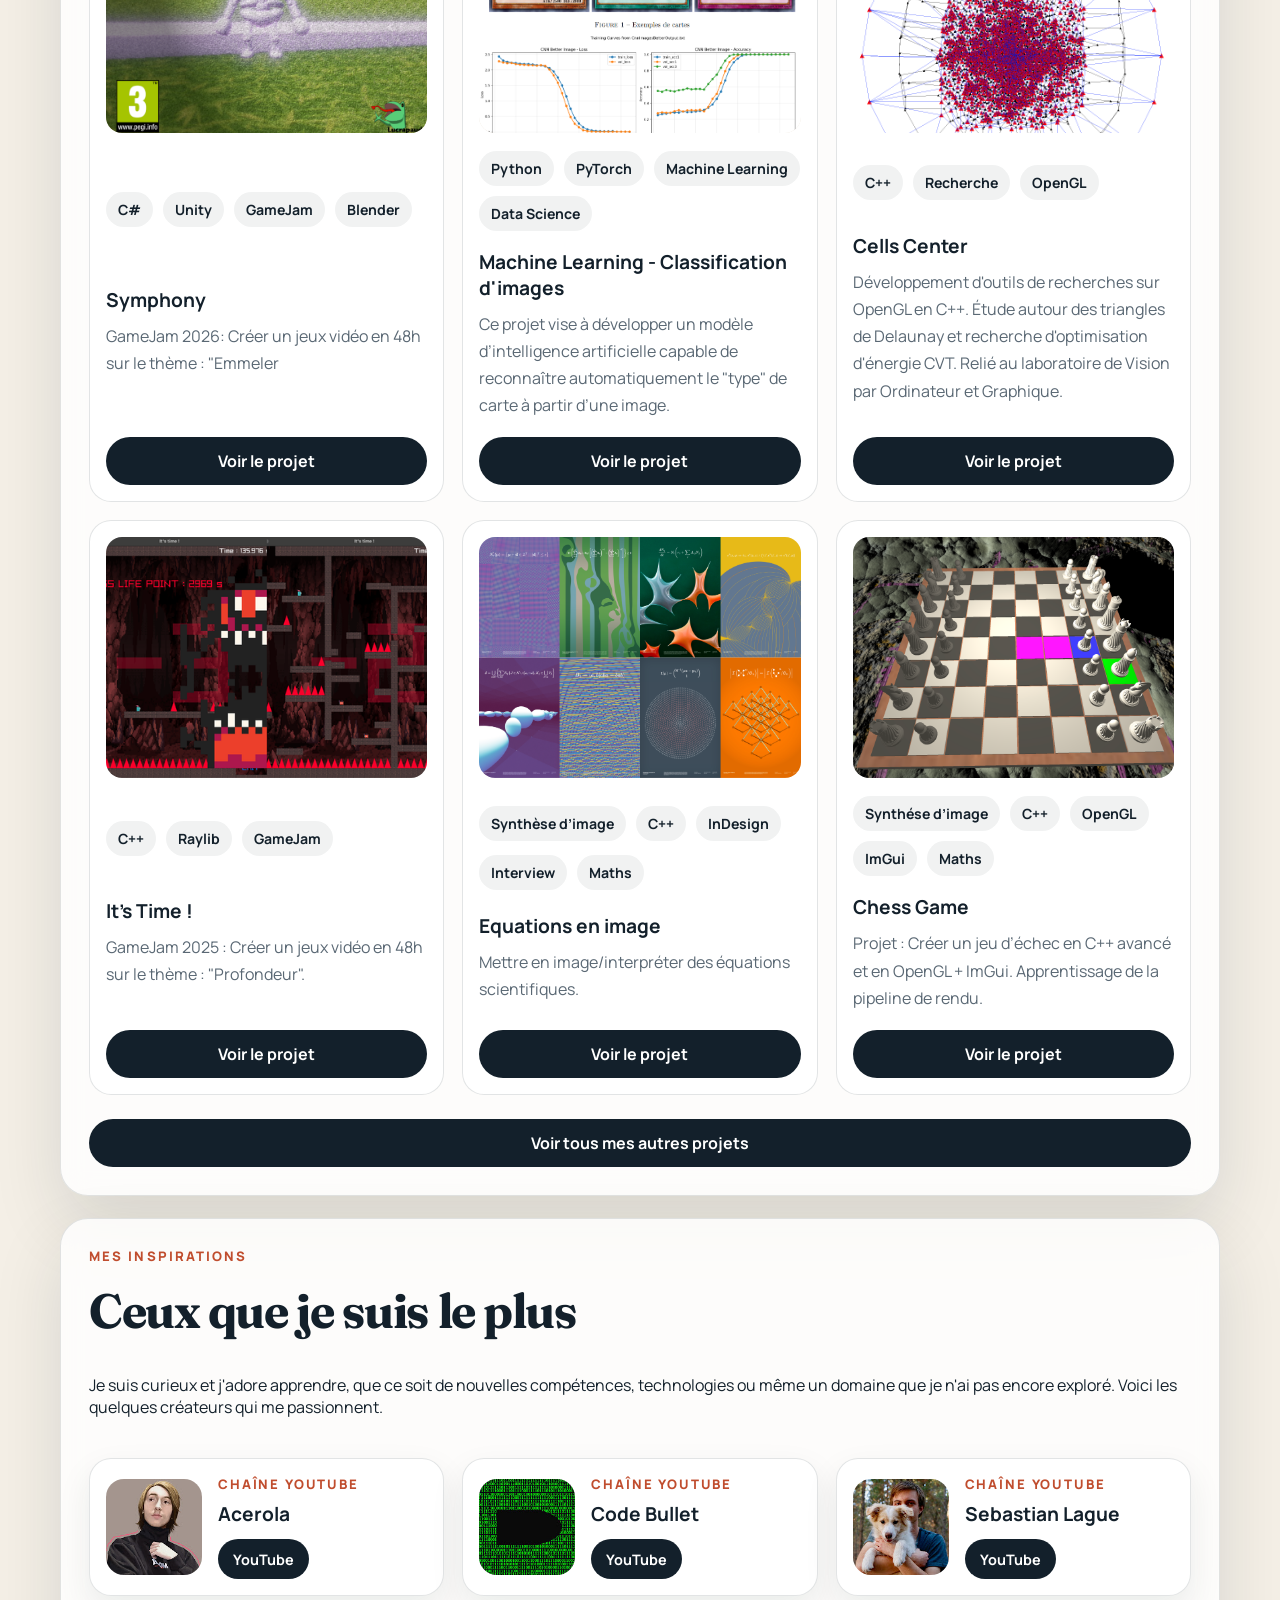
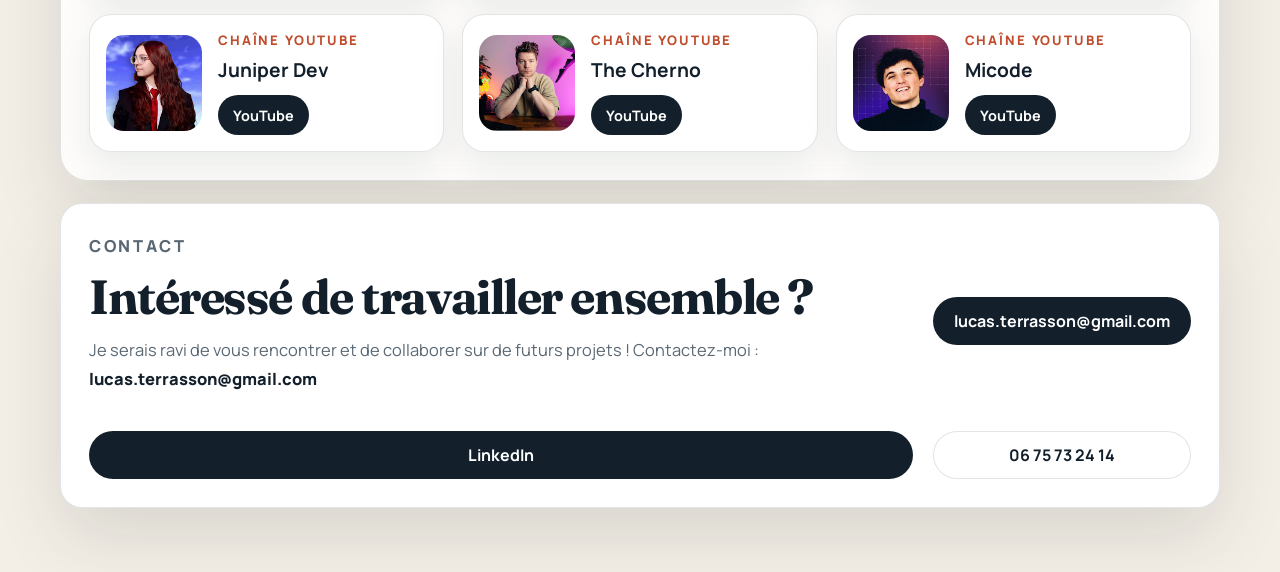
==== commit 0e0495e0: "linkedin up" ====
--- a/index.html
+++ b/index.html
@@ -145,7 +145,7 @@
                     <p>Je serais ravi de vous rencontrer et de collaborer sur de futurs projets ! Contactez-moi : <span class="email">lucas.terrasson@gmail.com</span></p>
                 </div>
                 <a class="button button-primary" href="mailto:lucas.terrasson@gmail.com">lucas.terrasson@gmail.com</a>
-                <a class="button button-primary" href="www.linkedin.com/in/lucas-terralilica" target="_blank">LinkedIn</a>
+                <a class="button button-primary" href="https://www.linkedin.com/in/lucas-terralilica" target="_blank">LinkedIn</a>
                 <a class="button button-secondary" >06 75 73 24 14</a>
             </section>
         </main>
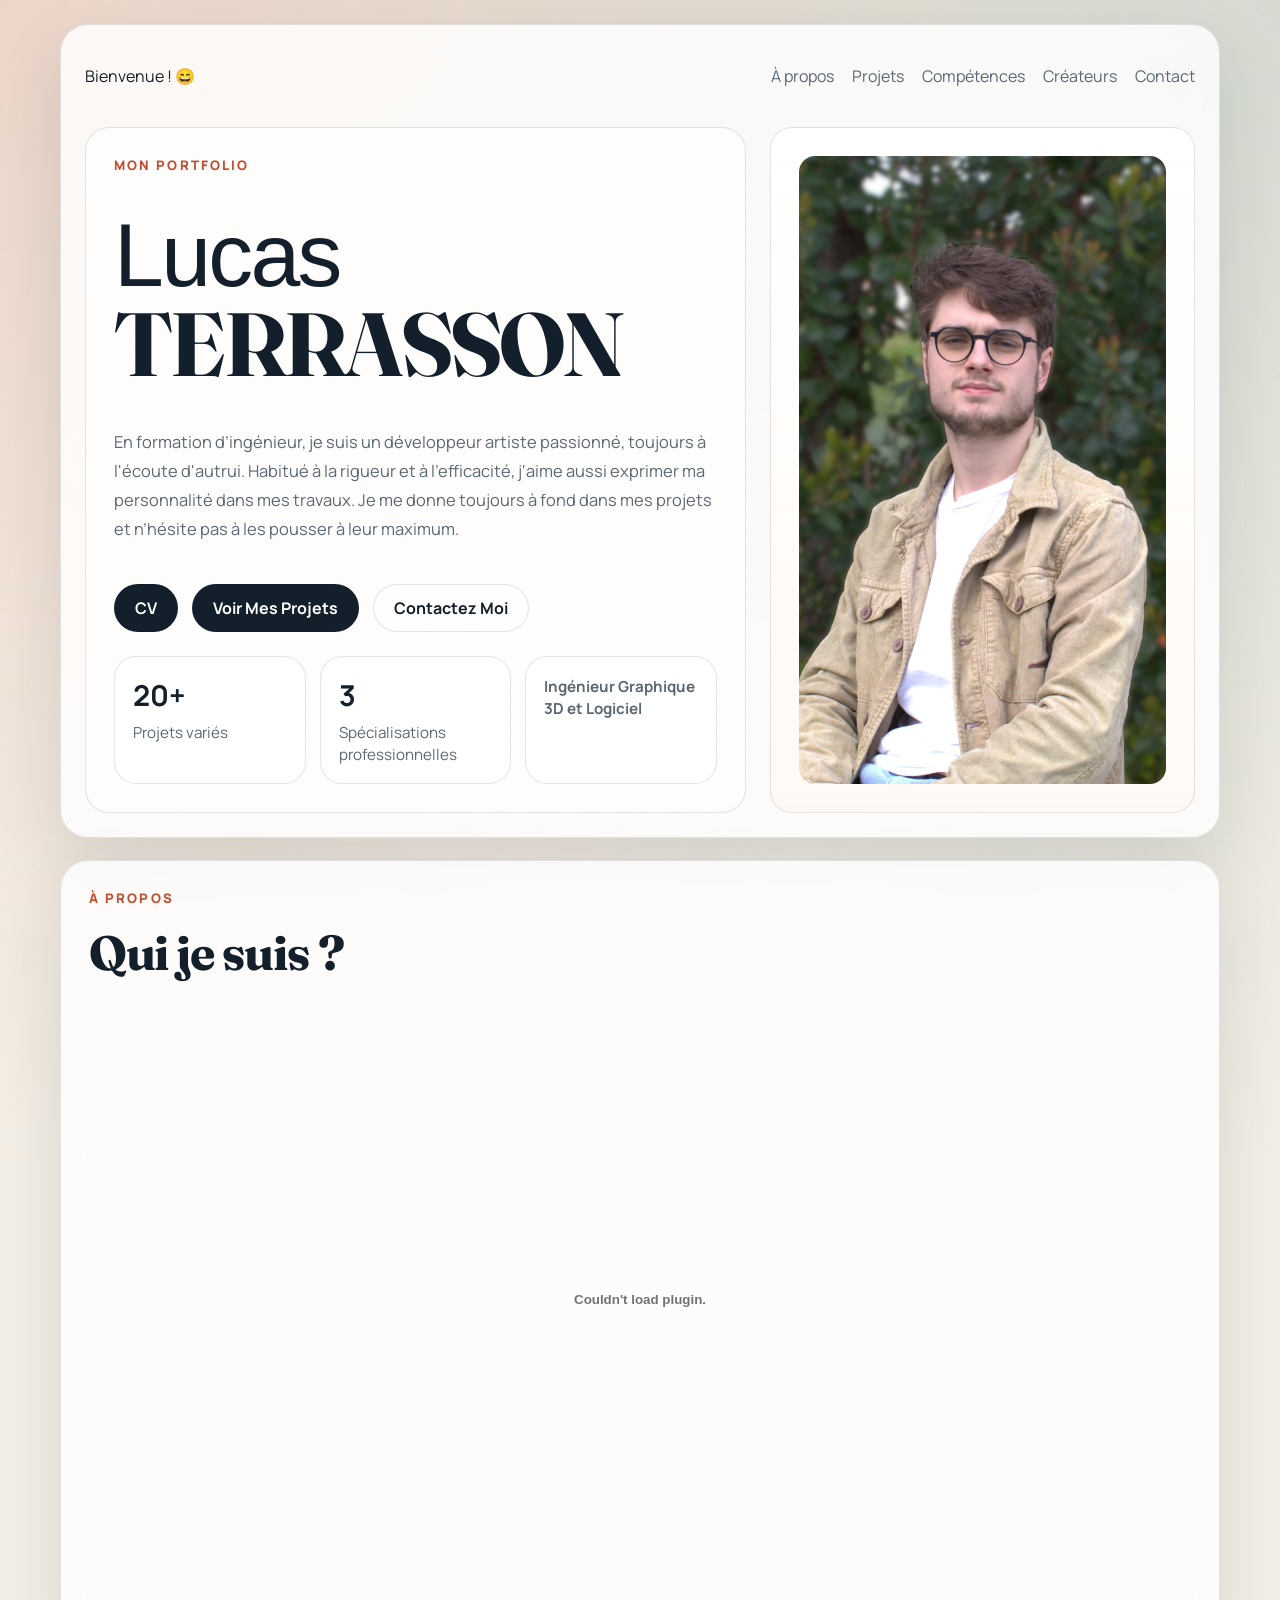
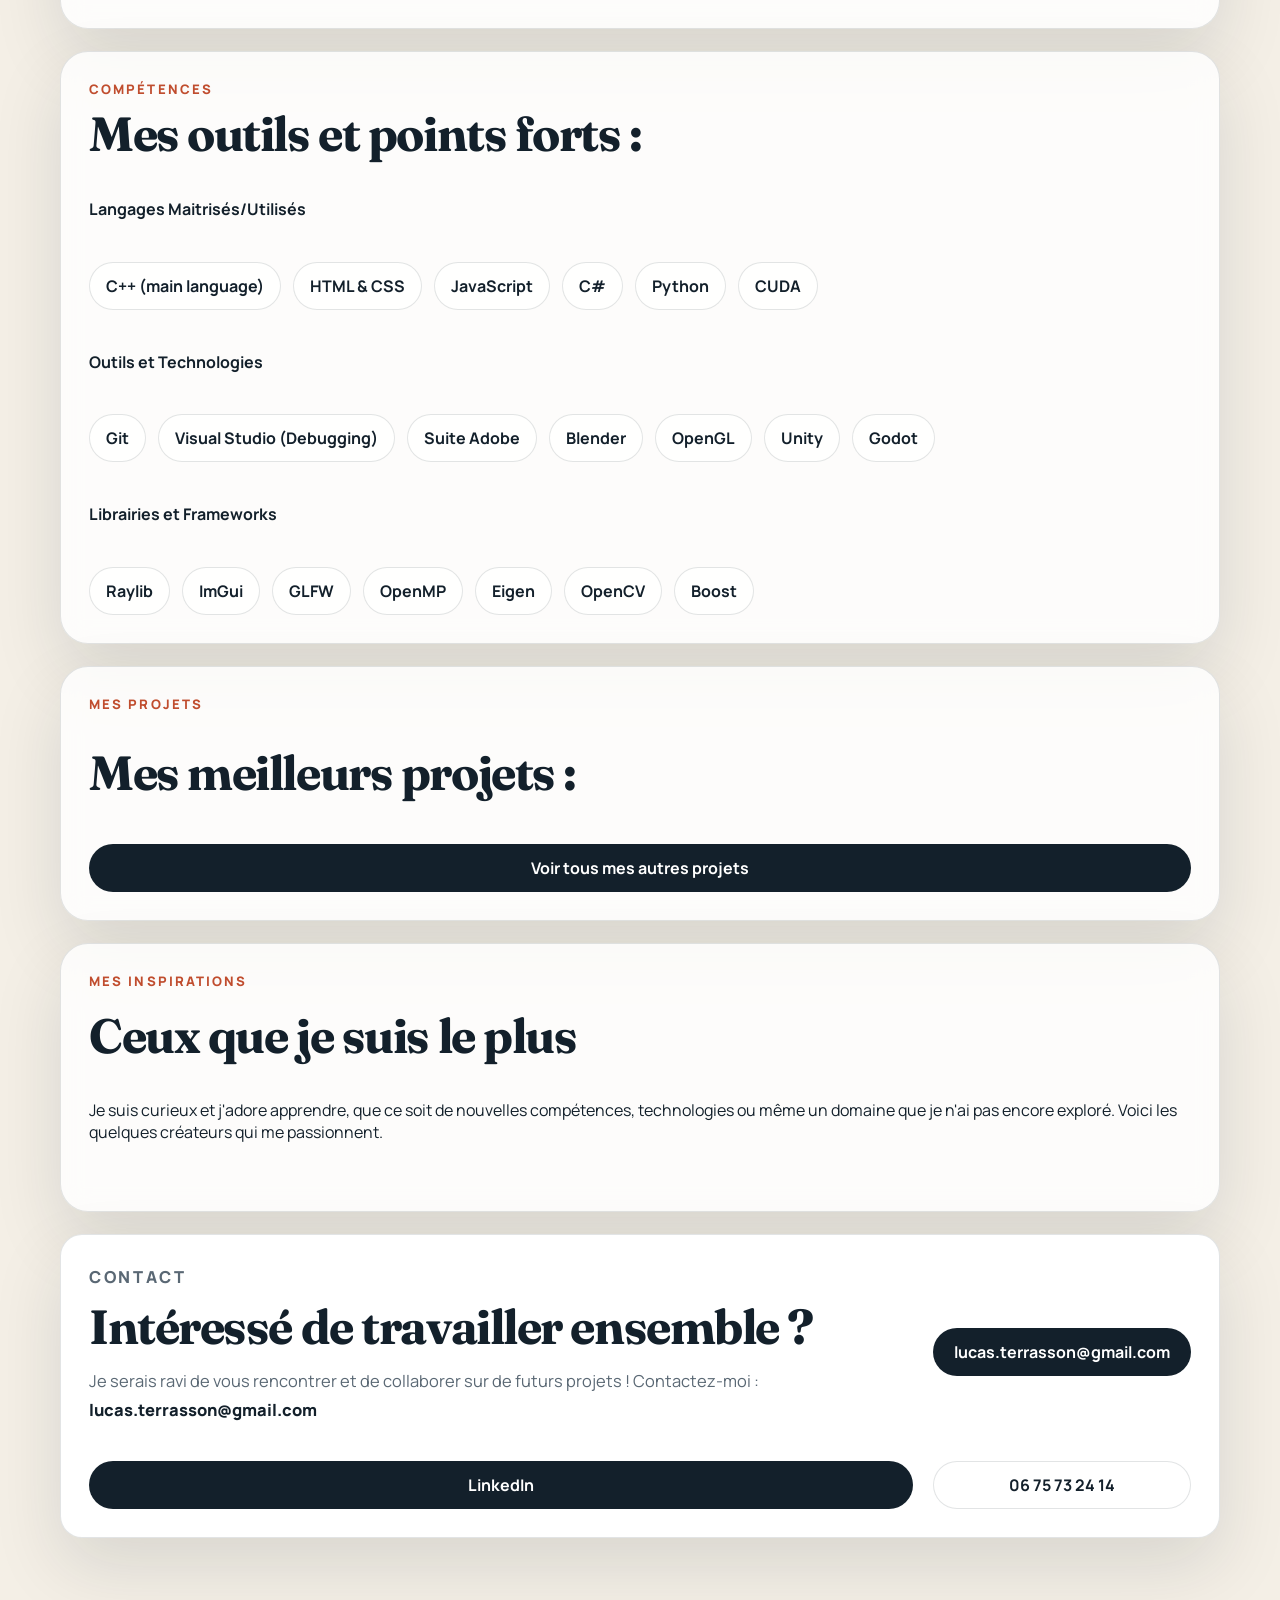
==== commit 467cc500: "favicon title modif" ====
--- a/index.html
+++ b/index.html
@@ -7,7 +7,8 @@
     <meta http-equiv="Cache-Control" content="no-cache, no-store, must-revalidate">
     <meta http-equiv="Pragma" content="no-cache">
     <meta http-equiv="Expires" content="0">
-    <title>Portfolio Template</title>
+    <link rel="icon" type="image/png" href="data/favicon.png">
+    <title>Lucas TERRASSON</title>
     <link rel="preconnect" href="https://fonts.googleapis.com">
     <link rel="preconnect" href="https://fonts.gstatic.com" crossorigin>
     <link href="https://fonts.googleapis.com/css2?family=Manrope:wght@400;500;600;700;800&family=Fraunces:opsz,wght@9..144,600;9..144,700&display=swap" rel="stylesheet">
